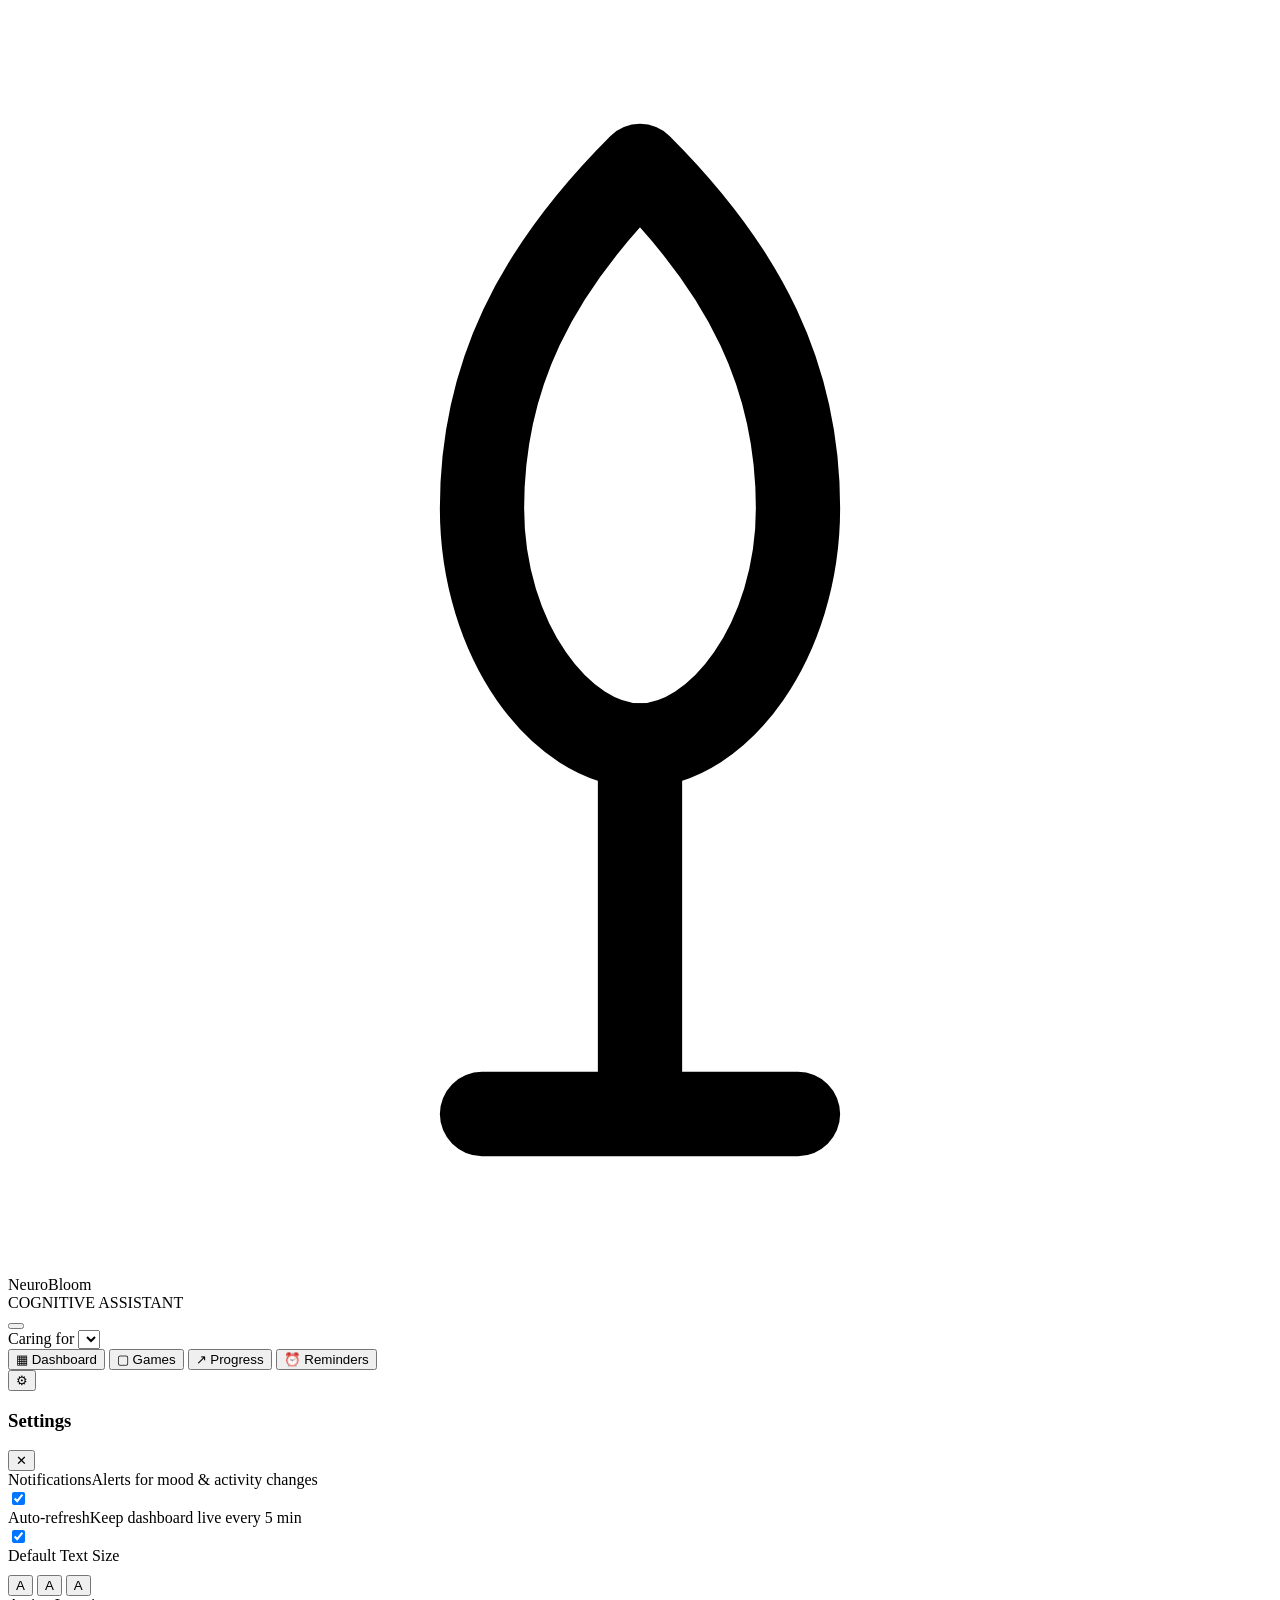
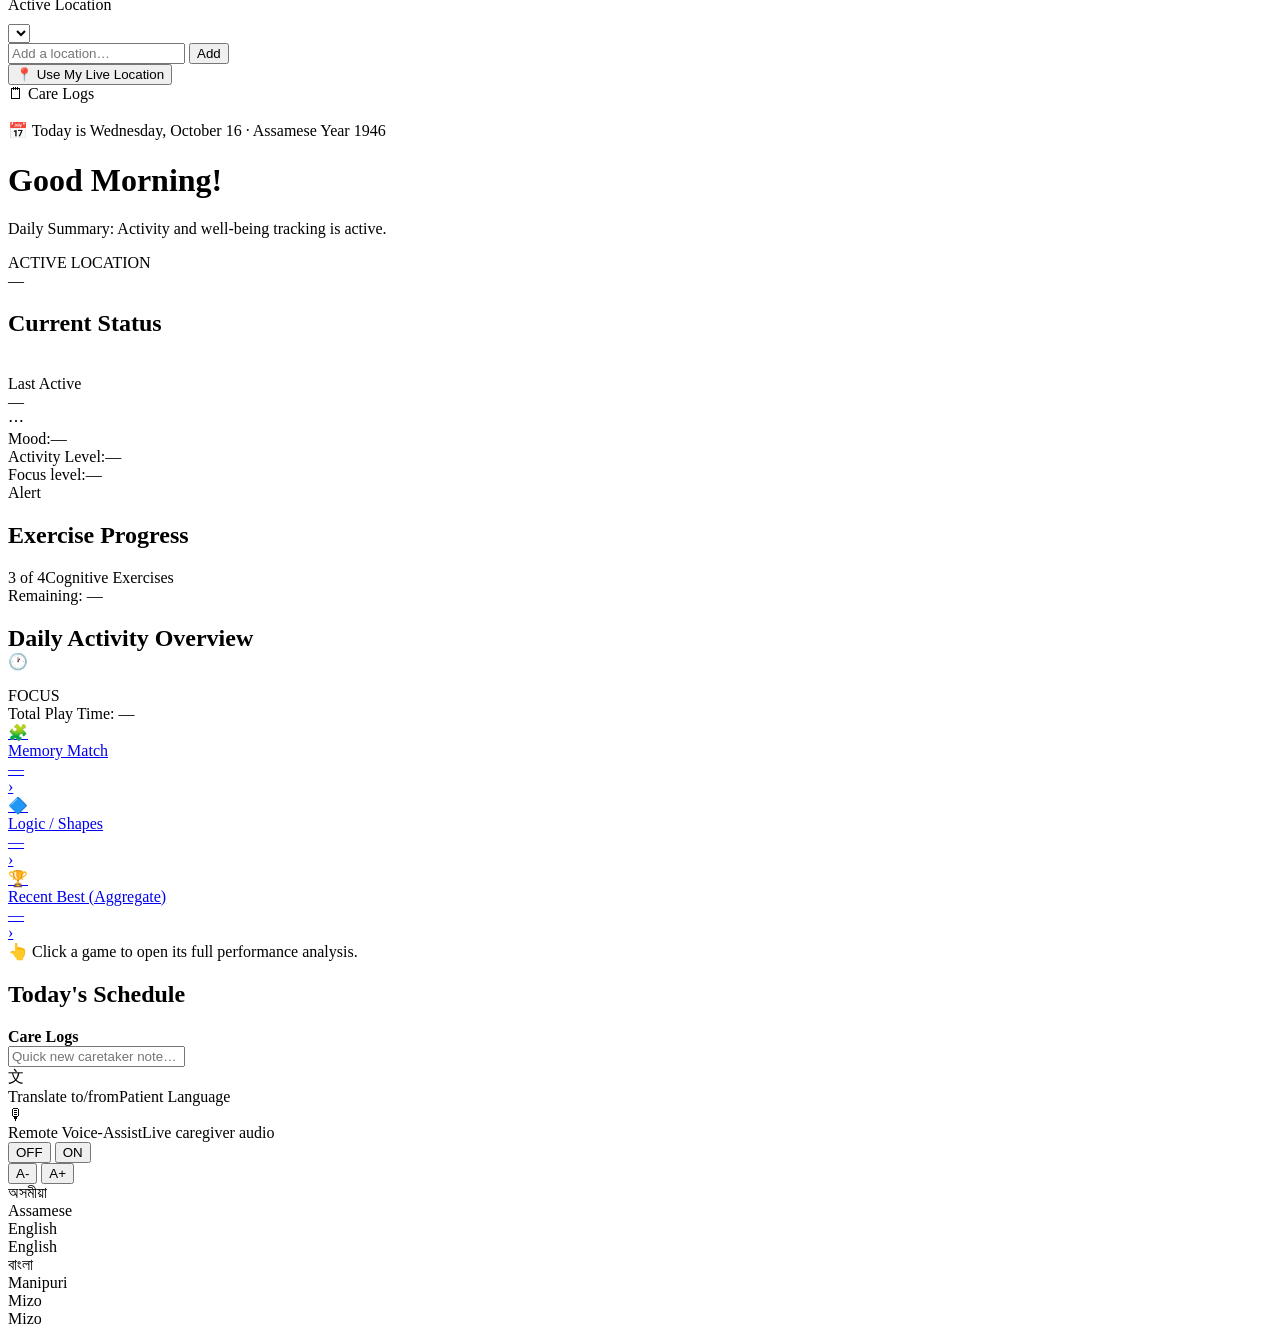
==== templates/caretaker-dashboard/index.html @ c46ecdb7 "initial commit of nearly complete app" ====
<!DOCTYPE html>
<html lang="en">

<head>
    <meta charset="UTF-8">
    <meta name="viewport" content="width=device-width, initial-scale=1.0">
    <title>NeuroBloom · Caretaker Portal</title>
    <link rel="preconnect" href="https://fonts.googleapis.com">
    <link href="https://fonts.googleapis.com/css2?family=Nunito+Sans:wght@400;500;600;700;800&display=swap"
        rel="stylesheet">
    <link rel="stylesheet" href="/caretaker/style.css">
</head>

<body>
    <div class="wrap">
        <!-- Top nav -->
        <div class="topnav">
            <div class="topnav-row">
                <div class="brand">
                    <div class="brand-mark">
                        <svg viewBox="0 0 24 24" fill="none">
                            <path d="M12 3c-2 2-3 4-3 6.5S10.5 14 12 14s3-2 3-4.5S14 5 12 3Z" stroke="currentColor"
                                stroke-width="1.6" stroke-linejoin="round" />
                            <path d="M12 14v7M9 21h6" stroke="currentColor" stroke-width="1.6" stroke-linecap="round" />
                        </svg>
                    </div>
                    <div class="brand-text">
                        <div class="name">NeuroBloom</div>
                        <div class="sub">COGNITIVE ASSISTANT</div>
                    </div>
                </div>
                <button class="nav-toggle" id="navToggle" aria-label="Toggle menu" aria-expanded="false"
                    aria-controls="navLinks">
                    <span></span><span></span><span></span>
                </button>
            </div>
            <div class="patient-switch">
                <span class="patient-switch-label">Caring for</span>
                <select id="patientSelect" class="patient-select"></select>
            </div>
            <div class="nav-links" id="navLinks">
                <button class="nav-pill active">▦ Dashboard</button>
                <button class="nav-pill">▢ Games</button>
                <button class="nav-pill">↗ Progress</button>
                <button class="nav-pill">⏰ Reminders</button>
                <div class="settings-wrap">
                    <button class="icon-btn" id="settingsBtn">⚙</button>
                    <div class="settings-panel" id="settingsPanel">
                        <div class="settings-header">
                            <h3>Settings</h3>
                            <button class="close-analysis" id="closeSettings">✕</button>
                        </div>
                        <div class="settings-row">
                            <div class="settings-label">Notifications<span>Alerts for mood & activity changes</span>
                            </div>
                            <label class="switch">
                                <input type="checkbox" id="notifToggle" checked>
                                <span class="slider"></span>
                            </label>
                        </div>
                        <div class="settings-row">
                            <div class="settings-label">Auto-refresh<span>Keep dashboard live every 5 min</span></div>
                            <label class="switch">
                                <input type="checkbox" id="autoRefreshToggle" checked>
                                <span class="slider"></span>
                            </label>
                        </div>
                        <div class="settings-divider"></div>
                        <div class="settings-label" style="margin-bottom:10px;">Default Text Size</div>
                        <div class="settings-textsize" id="settingsTextSize">
                            <button data-size="small">A</button>
                            <button data-size="medium" class="active">A</button>
                            <button data-size="large">A</button>
                        </div>
                        <div class="settings-divider"></div>
                        <div class="settings-label" style="margin-bottom:10px;">Active Location</div>
                        <select id="locationSelect" class="settings-select"></select>

                        <div class="location-chip-list" id="locationManageList"></div>

                        <div class="location-add-row">
                            <input type="text" id="newLocationInput" class="location-add-input"
                                placeholder="Add a location…">
                            <button type="button" id="addLocationBtn" class="location-add-btn">Add</button>
                        </div>

                        <button type="button" id="useLiveLocationBtn" class="live-location-btn">📍 Use My Live
                            Location</button>
                        <div class="location-status" id="locationStatus"></div>
                    </div>
                </div>
            </div>
        </div>

        <div class="care-logs-tip">🗒 Care Logs</div>

        <!-- Greeting banner -->
        <div class="banner">
            <img class="banner-photo" id="bannerPhoto" src="" alt="">
            <div class="banner-photo photo-placeholder" id="bannerPhotoFallback" style="display:none;"></div>
            <div class="banner-body">
                <div class="banner-date">📅 Today is Wednesday, October 16 · Assamese Year 1946</div>
                <h1 id="greetingTitle">Good Morning!</h1>
                <p>Daily Summary: Activity and well-being tracking is active.</p>
            </div>
            <div class="location-chip">
                <div class="label">ACTIVE LOCATION <span class="live-dot" id="liveDot" style="display:none;">●
                        LIVE</span></div>
                <div class="value" id="locationChipValue">—</div>
            </div>
        </div>

        <!-- Row 1 -->
        <div class="row row-1">
            <div class="card">
                <h2><span class="dot"></span><span id="statusHeading">Current Status</span></h2>
                <div class="status-person">
                    <img id="statusPhoto" src="" alt="">
                    <div class="status-avatar photo-placeholder" id="statusPhotoFallback" style="display:none;"></div>
                    <div>
                        <div class="who">Last Active</div>
                        <div class="when" id="statusLastActive">—</div>
                    </div>
                    <div class="status-more">⋯</div>
                </div>
                <div class="status-rows">
                    <div class="status-row"><span class="k">Mood:</span><span class="v" id="statusMood">—</span></div>
                    <div class="status-row"><span class="k">Activity Level:</span><span class="v"
                            id="statusActivity">—</span></div>
                    <div class="status-row"><span class="k">Focus level:</span><span class="v" id="statusFocus">—</span>
                    </div>
                </div>
                <span class="alert-pill" id="statusAlertPill">Alert</span>
            </div>
            <div class="card">
                <h2><span id="exerciseHeading">Exercise Progress</span></h2>
                <div class="exercise-row">
                    <div class="exercise-block" id="cognitiveExerciseText">3 of 4<span>Cognitive Exercises</span></div>
                </div>
                <div class="bar-track">
                    <div class="bar-fill" id="exerciseBarFill" style="width:75%"></div>
                </div>
                <div class="remaining" id="remainingText">Remaining: —</div>
            </div>
        </div>

        <!-- Row 2 -->
        <div class="row row-2">
            <div class="card">
                <div class="activity-head">
                    <h2 style="margin-bottom:0;"><span class="dot"></span>Daily Activity Overview</h2>
                    <div class="activity-clock">🕐</div>
                </div>
                <div class="eyebrow" style="margin-top:16px;">FOCUS</div>
                <div class="play-time" id="totalPlayTime">Total Play Time: —</div>
                <div class="tag-row" id="tagRow"></div>
                <div class="game-list" id="gameList">
                    <a class="game-row" data-game="memory" href="analysis-memory.html">
                        <div class="g-icon memory">🧩</div>
                        <div class="g-info">
                            <div class="g-name">Memory Match</div>
                            <div class="g-meta" id="memoryMeta">—</div>
                        </div>
                        <div class="g-arrow">›</div>
                    </a>
                    <a class="game-row" data-game="logic" href="analysis-logic.html">
                        <div class="g-icon logic">🔷</div>
                        <div class="g-info">
                            <div class="g-name">Logic / Shapes</div>
                            <div class="g-meta" id="logicMeta">—</div>
                        </div>
                        <div class="g-arrow">›</div>
                    </a>
                    <a class="game-row" data-game="best" href="analysis-best.html">
                        <div class="g-icon best">🏆</div>
                        <div class="g-info">
                            <div class="g-name">Recent Best (Aggregate)</div>
                            <div class="g-meta" id="bestMeta">—</div>
                        </div>
                        <div class="g-arrow">›</div>
                    </a>
                </div>
                <div class="hint-note">👆 Click a game to open its full performance analysis.</div>
            </div>
            <div class="card">
                <h2><span class="dot"></span>Today's Schedule</h2>
                <div class="schedule" id="scheduleList"></div>
                <div class="care-log" id="careLog">
                    <b>Care Logs</b><br>
                    <div id="careLogEntries"></div>
                </div>
                <input type="text" id="quickNoteInput" class="quick-note" placeholder="Quick new caretaker note…"
                    autocomplete="off">
            </div>
        </div>

        <!-- footer -->
        <div class="card controls-card">
            <div class="control-group">
                <div class="control-icon">文</div>
                <div class="control-label">Translate to/from<span>Patient Language</span></div>
            </div>
            <div class="control-group">
                <div class="control-icon">🎙</div>
                <div class="control-label">Remote Voice-Assist<span>Live caregiver audio</span></div>
            </div>
            <div class="toggle">
                <button id="toggleOff" class="on" onclick="setToggle(false)">OFF</button>
                <button id="toggleOn" onclick="setToggle(true)">ON</button>
            </div>
            <div class="text-size-btns">
                <button onclick="resizeText(-1)">A-</button>
                <button onclick="resizeText(1)">A+</button>
            </div>
            <div class="lang-btns">
                <div class="lang-btn active">
                    <div class="top">অসমীয়া</div>
                    <div class="bottom">Assamese</div>
                </div>
                <div class="lang-btn">
                    <div class="top">English</div>
                    <div class="bottom">English</div>
                </div>
                <div class="lang-btn">
                    <div class="top">বাংলা</div>
                    <div class="bottom">Manipuri</div>
                </div>
                <div class="lang-btn">
                    <div class="top">Mizo</div>
                    <div class="bottom">Mizo</div>
                </div>
            </div>
        </div>
    </div>
    <script src="/caretaker/patients.js"></script>
    <script src="/caretaker/script.js"></script>
</body>

</html>
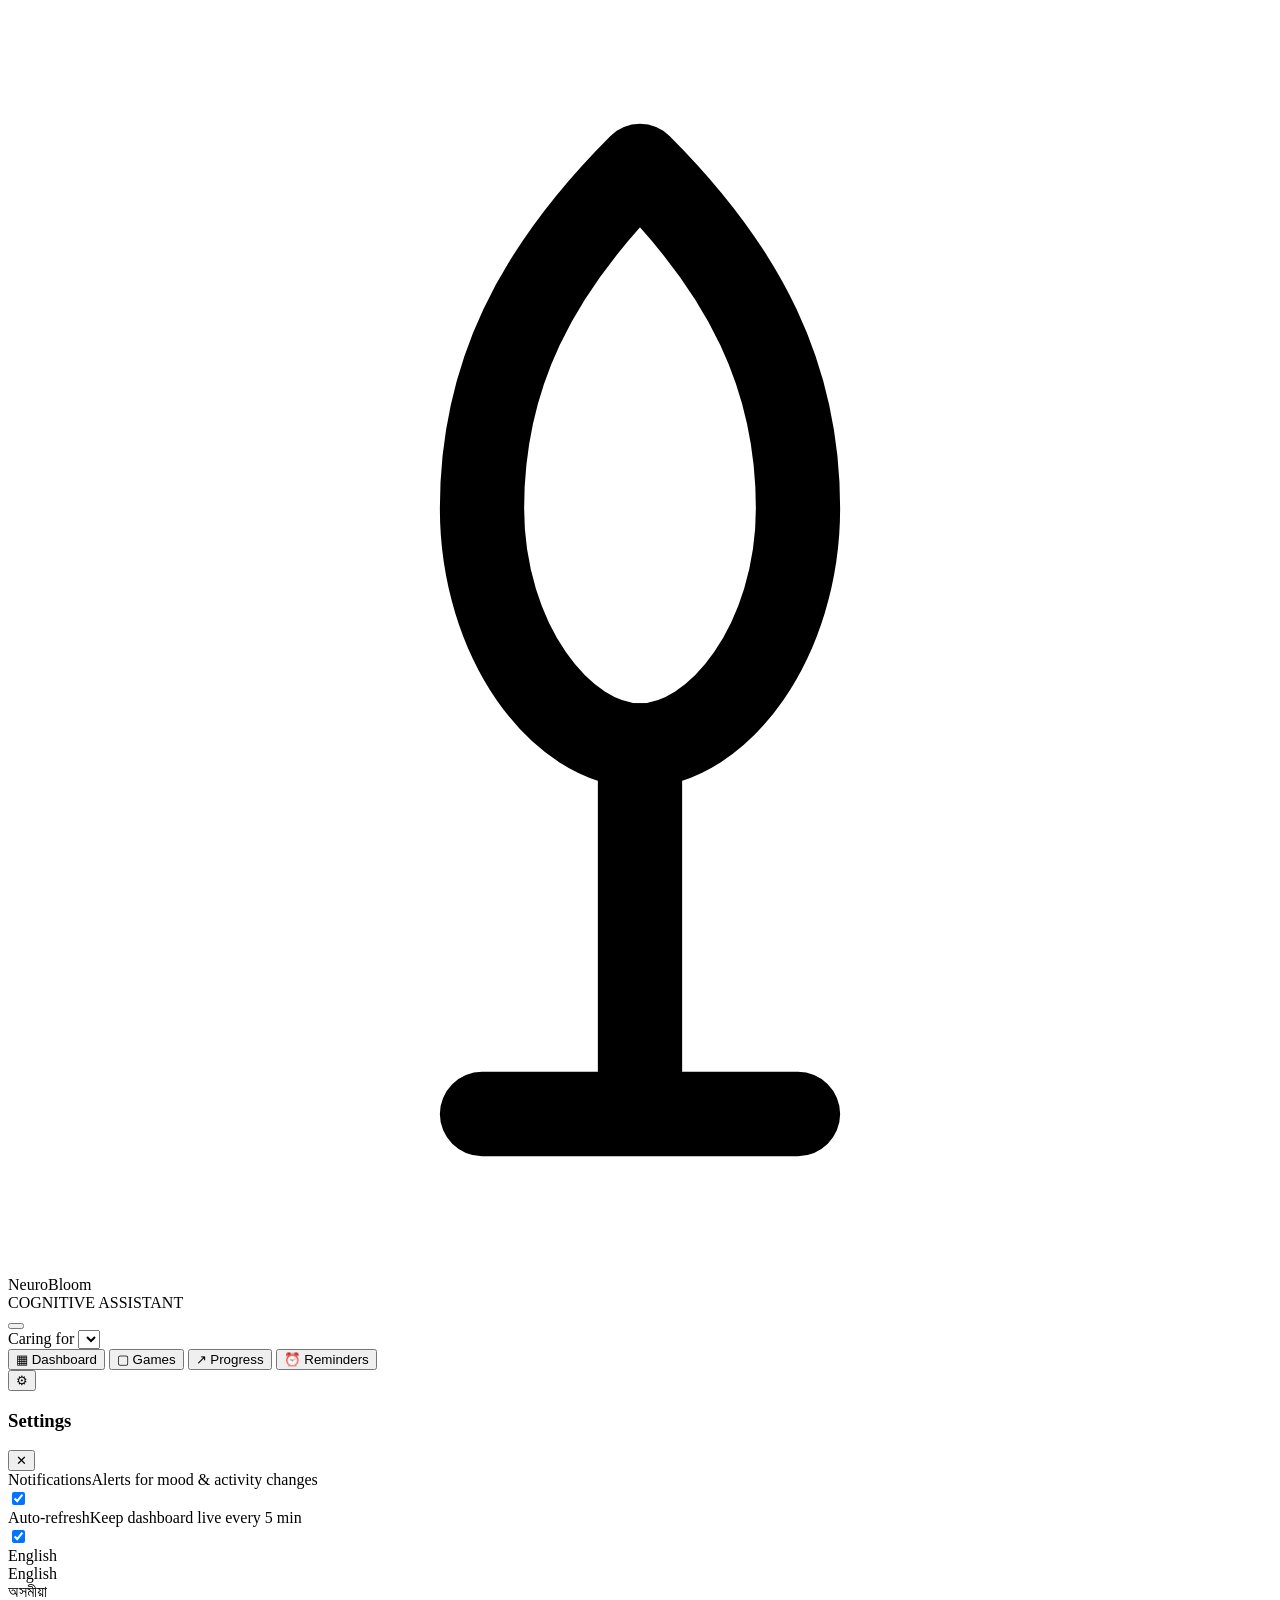
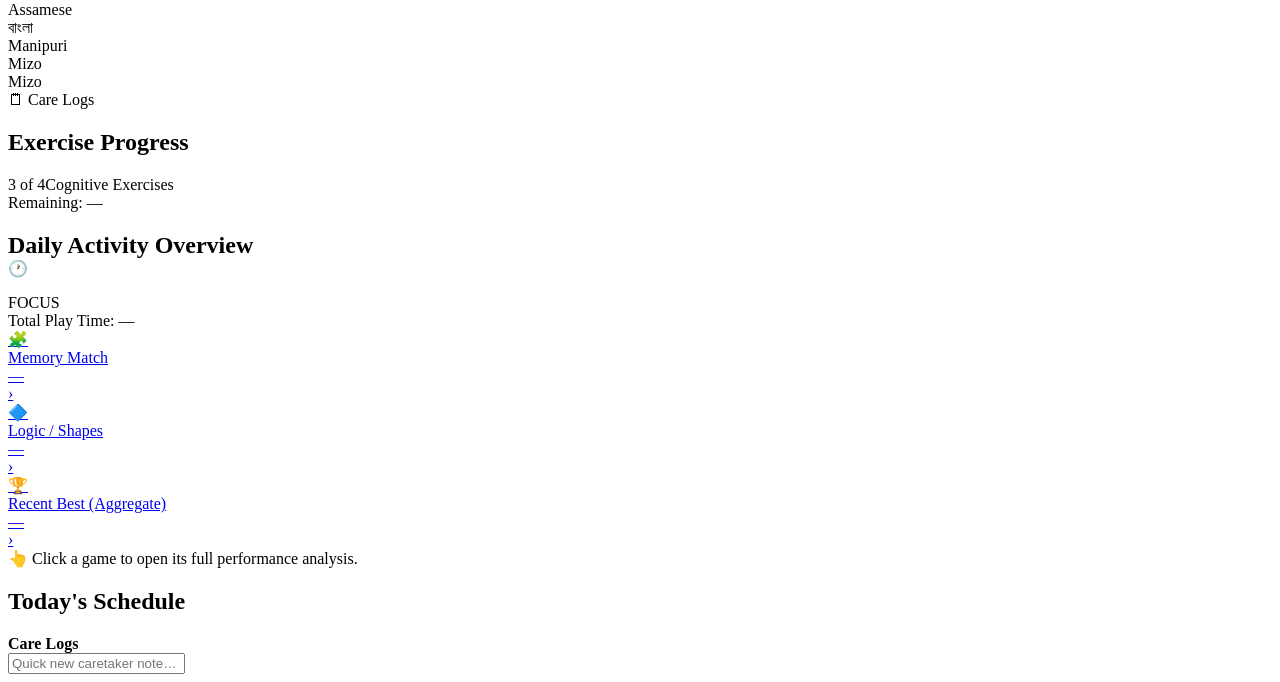
==== commit dbe1702c: "caretaker-dashboard update" ====
--- a/templates/caretaker-dashboard/index.html
+++ b/templates/caretaker-dashboard/index.html
@@ -66,27 +66,24 @@
                             </label>
                         </div>
                         <div class="settings-divider"></div>
-                        <div class="settings-label" style="margin-bottom:10px;">Default Text Size</div>
-                        <div class="settings-textsize" id="settingsTextSize">
-                            <button data-size="small">A</button>
-                            <button data-size="medium" class="active">A</button>
-                            <button data-size="large">A</button>
+                        <div class="lang-btns">
+                            <div class="lang-btn active">
+                                <div class="top">English</div>
+                                <div class="bottom">English</div>
+                            </div>
+                            <div class="lang-btn ">
+                                <div class="top">অসমীয়া</div>
+                                <div class="bottom">Assamese</div>
+                            </div>
+                            <div class="lang-btn">
+                                <div class="top">বাংলা</div>
+                                <div class="bottom">Manipuri</div>
+                            </div>
+                            <div class="lang-btn">
+                                <div class="top">Mizo</div>
+                                <div class="bottom">Mizo</div>
+                            </div>
                         </div>
-                        <div class="settings-divider"></div>
-                        <div class="settings-label" style="margin-bottom:10px;">Active Location</div>
-                        <select id="locationSelect" class="settings-select"></select>
-
-                        <div class="location-chip-list" id="locationManageList"></div>
-
-                        <div class="location-add-row">
-                            <input type="text" id="newLocationInput" class="location-add-input"
-                                placeholder="Add a location…">
-                            <button type="button" id="addLocationBtn" class="location-add-btn">Add</button>
-                        </div>
-
-                        <button type="button" id="useLiveLocationBtn" class="live-location-btn">📍 Use My Live
-                            Location</button>
-                        <div class="location-status" id="locationStatus"></div>
                     </div>
                 </div>
             </div>
@@ -94,44 +91,9 @@
 
         <div class="care-logs-tip">🗒 Care Logs</div>
 
-        <!-- Greeting banner -->
-        <div class="banner">
-            <img class="banner-photo" id="bannerPhoto" src="" alt="">
-            <div class="banner-photo photo-placeholder" id="bannerPhotoFallback" style="display:none;"></div>
-            <div class="banner-body">
-                <div class="banner-date">📅 Today is Wednesday, October 16 · Assamese Year 1946</div>
-                <h1 id="greetingTitle">Good Morning!</h1>
-                <p>Daily Summary: Activity and well-being tracking is active.</p>
-            </div>
-            <div class="location-chip">
-                <div class="label">ACTIVE LOCATION <span class="live-dot" id="liveDot" style="display:none;">●
-                        LIVE</span></div>
-                <div class="value" id="locationChipValue">—</div>
-            </div>
-        </div>
 
         <!-- Row 1 -->
         <div class="row row-1">
-            <div class="card">
-                <h2><span class="dot"></span><span id="statusHeading">Current Status</span></h2>
-                <div class="status-person">
-                    <img id="statusPhoto" src="" alt="">
-                    <div class="status-avatar photo-placeholder" id="statusPhotoFallback" style="display:none;"></div>
-                    <div>
-                        <div class="who">Last Active</div>
-                        <div class="when" id="statusLastActive">—</div>
-                    </div>
-                    <div class="status-more">⋯</div>
-                </div>
-                <div class="status-rows">
-                    <div class="status-row"><span class="k">Mood:</span><span class="v" id="statusMood">—</span></div>
-                    <div class="status-row"><span class="k">Activity Level:</span><span class="v"
-                            id="statusActivity">—</span></div>
-                    <div class="status-row"><span class="k">Focus level:</span><span class="v" id="statusFocus">—</span>
-                    </div>
-                </div>
-                <span class="alert-pill" id="statusAlertPill">Alert</span>
-            </div>
             <div class="card">
                 <h2><span id="exerciseHeading">Exercise Progress</span></h2>
                 <div class="exercise-row">
@@ -194,43 +156,6 @@
             </div>
         </div>
 
-        <!-- footer -->
-        <div class="card controls-card">
-            <div class="control-group">
-                <div class="control-icon">文</div>
-                <div class="control-label">Translate to/from<span>Patient Language</span></div>
-            </div>
-            <div class="control-group">
-                <div class="control-icon">🎙</div>
-                <div class="control-label">Remote Voice-Assist<span>Live caregiver audio</span></div>
-            </div>
-            <div class="toggle">
-                <button id="toggleOff" class="on" onclick="setToggle(false)">OFF</button>
-                <button id="toggleOn" onclick="setToggle(true)">ON</button>
-            </div>
-            <div class="text-size-btns">
-                <button onclick="resizeText(-1)">A-</button>
-                <button onclick="resizeText(1)">A+</button>
-            </div>
-            <div class="lang-btns">
-                <div class="lang-btn active">
-                    <div class="top">অসমীয়া</div>
-                    <div class="bottom">Assamese</div>
-                </div>
-                <div class="lang-btn">
-                    <div class="top">English</div>
-                    <div class="bottom">English</div>
-                </div>
-                <div class="lang-btn">
-                    <div class="top">বাংলা</div>
-                    <div class="bottom">Manipuri</div>
-                </div>
-                <div class="lang-btn">
-                    <div class="top">Mizo</div>
-                    <div class="bottom">Mizo</div>
-                </div>
-            </div>
-        </div>
     </div>
     <script src="/caretaker/patients.js"></script>
     <script src="/caretaker/script.js"></script>
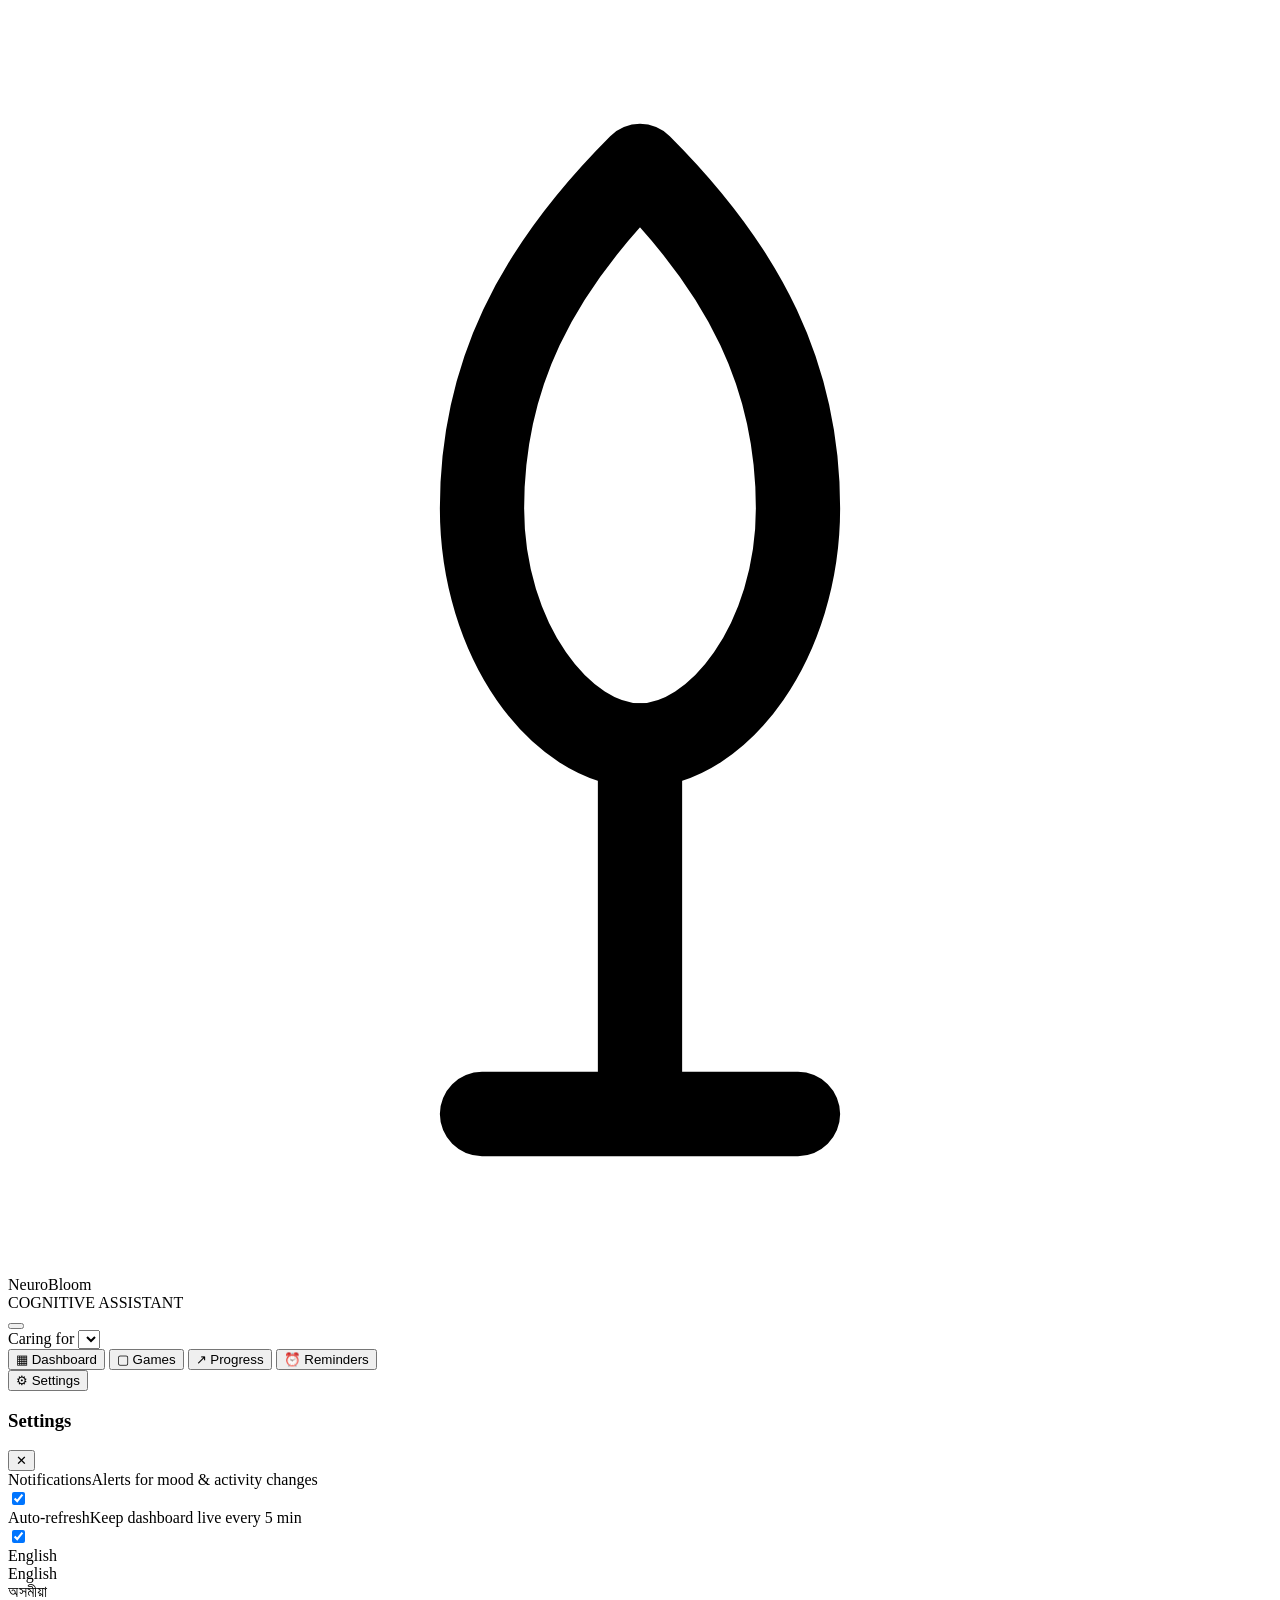
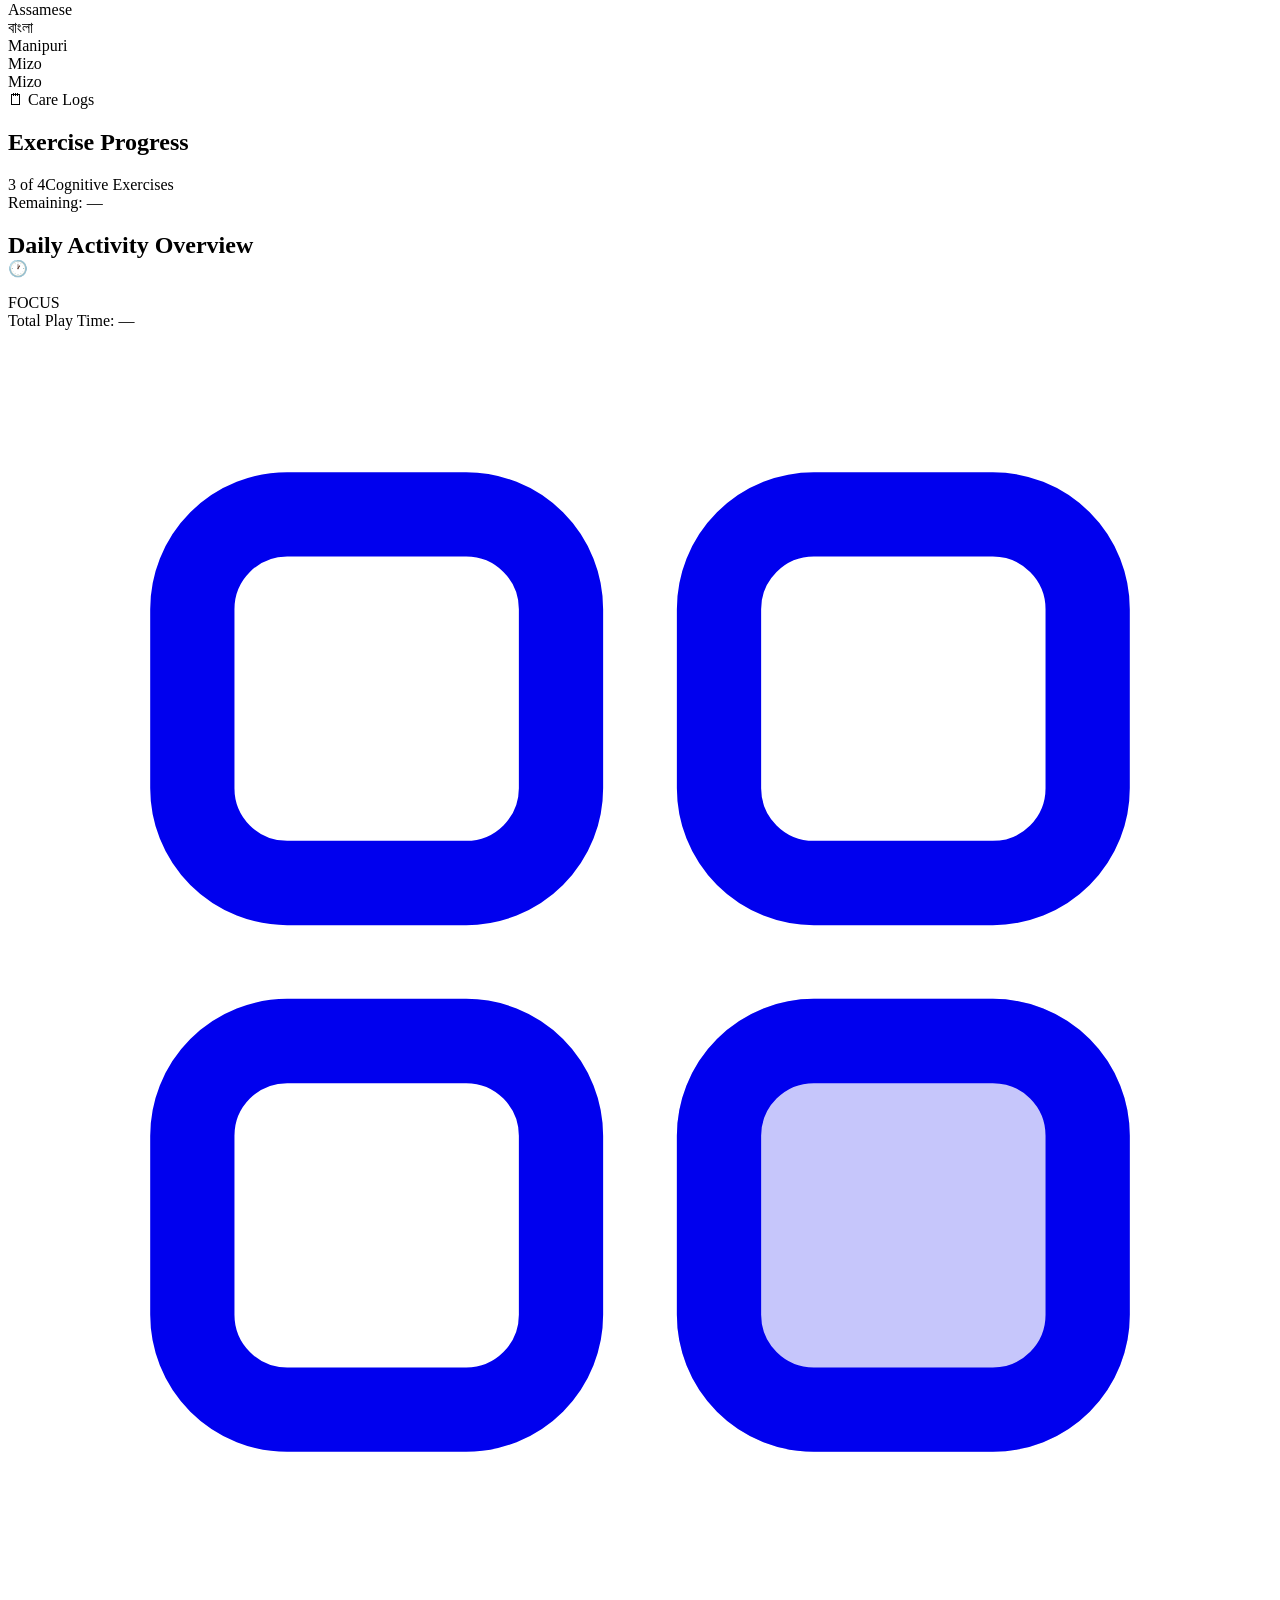
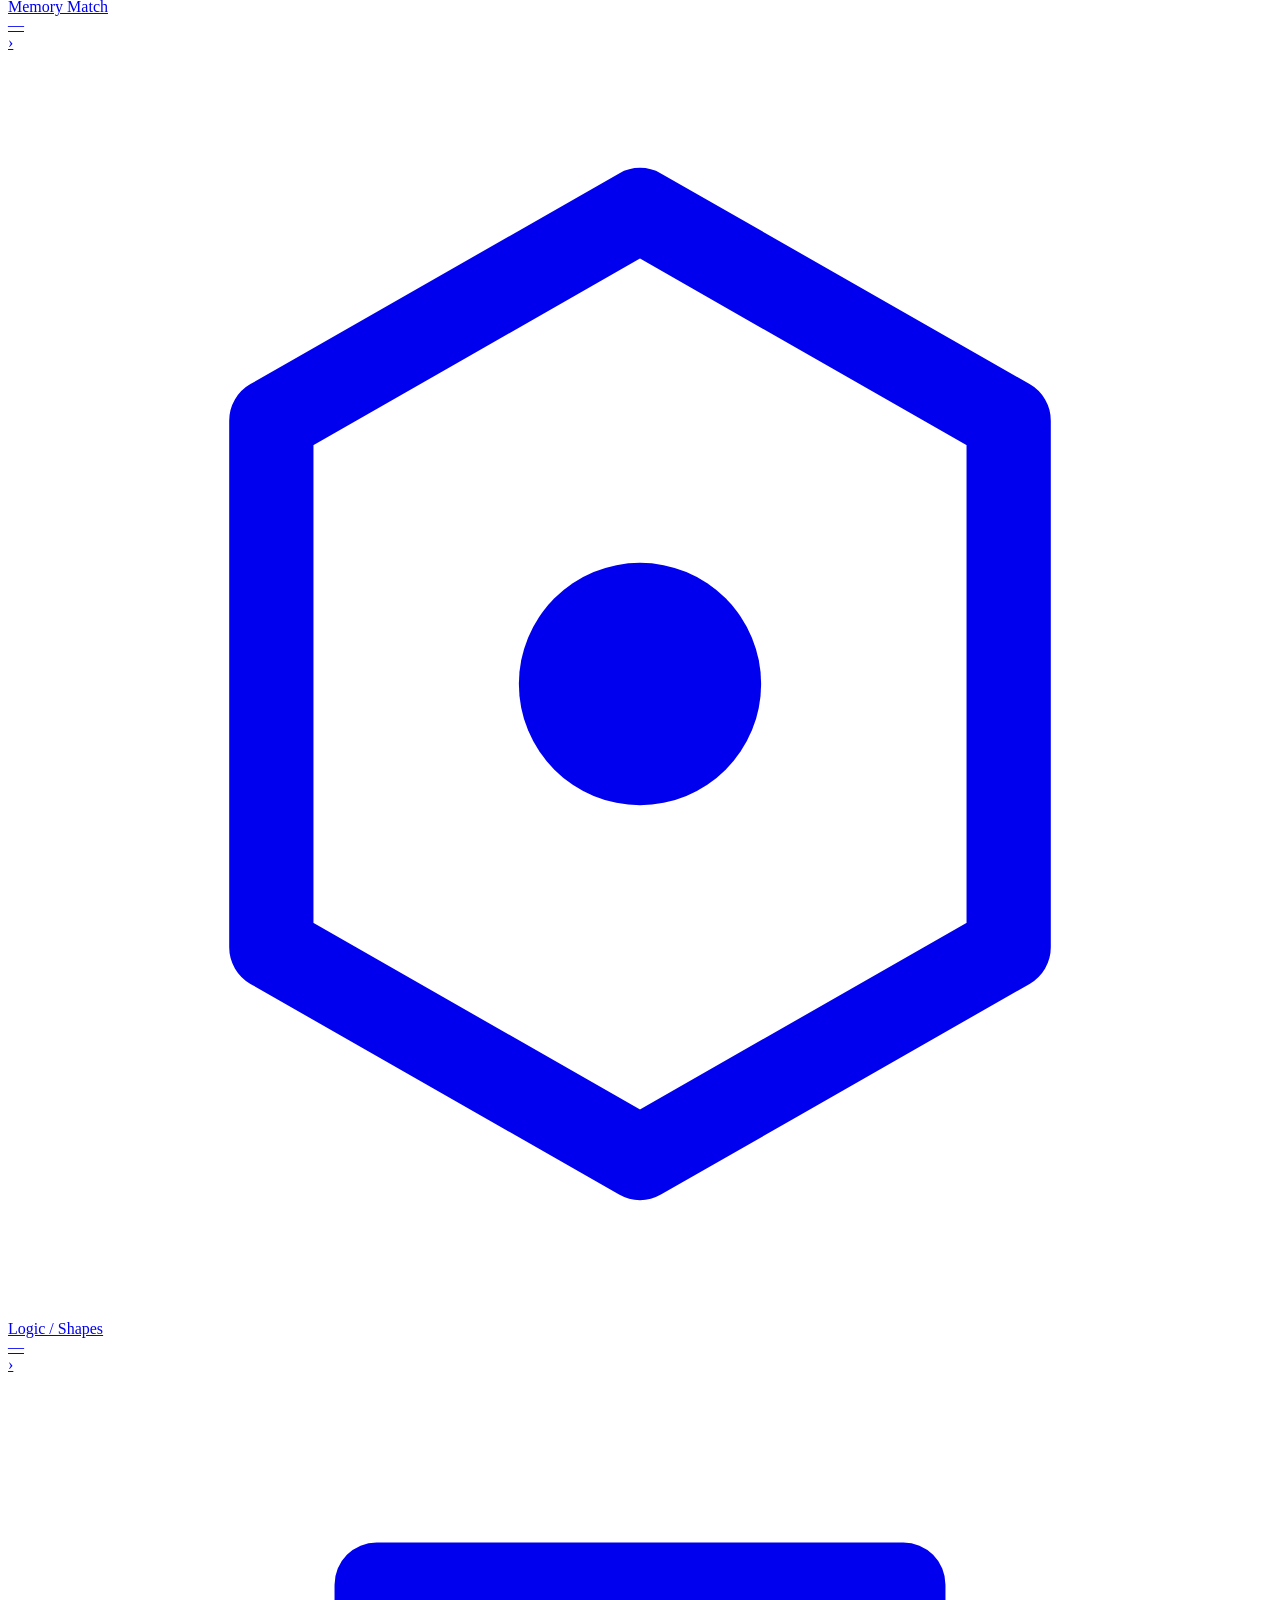
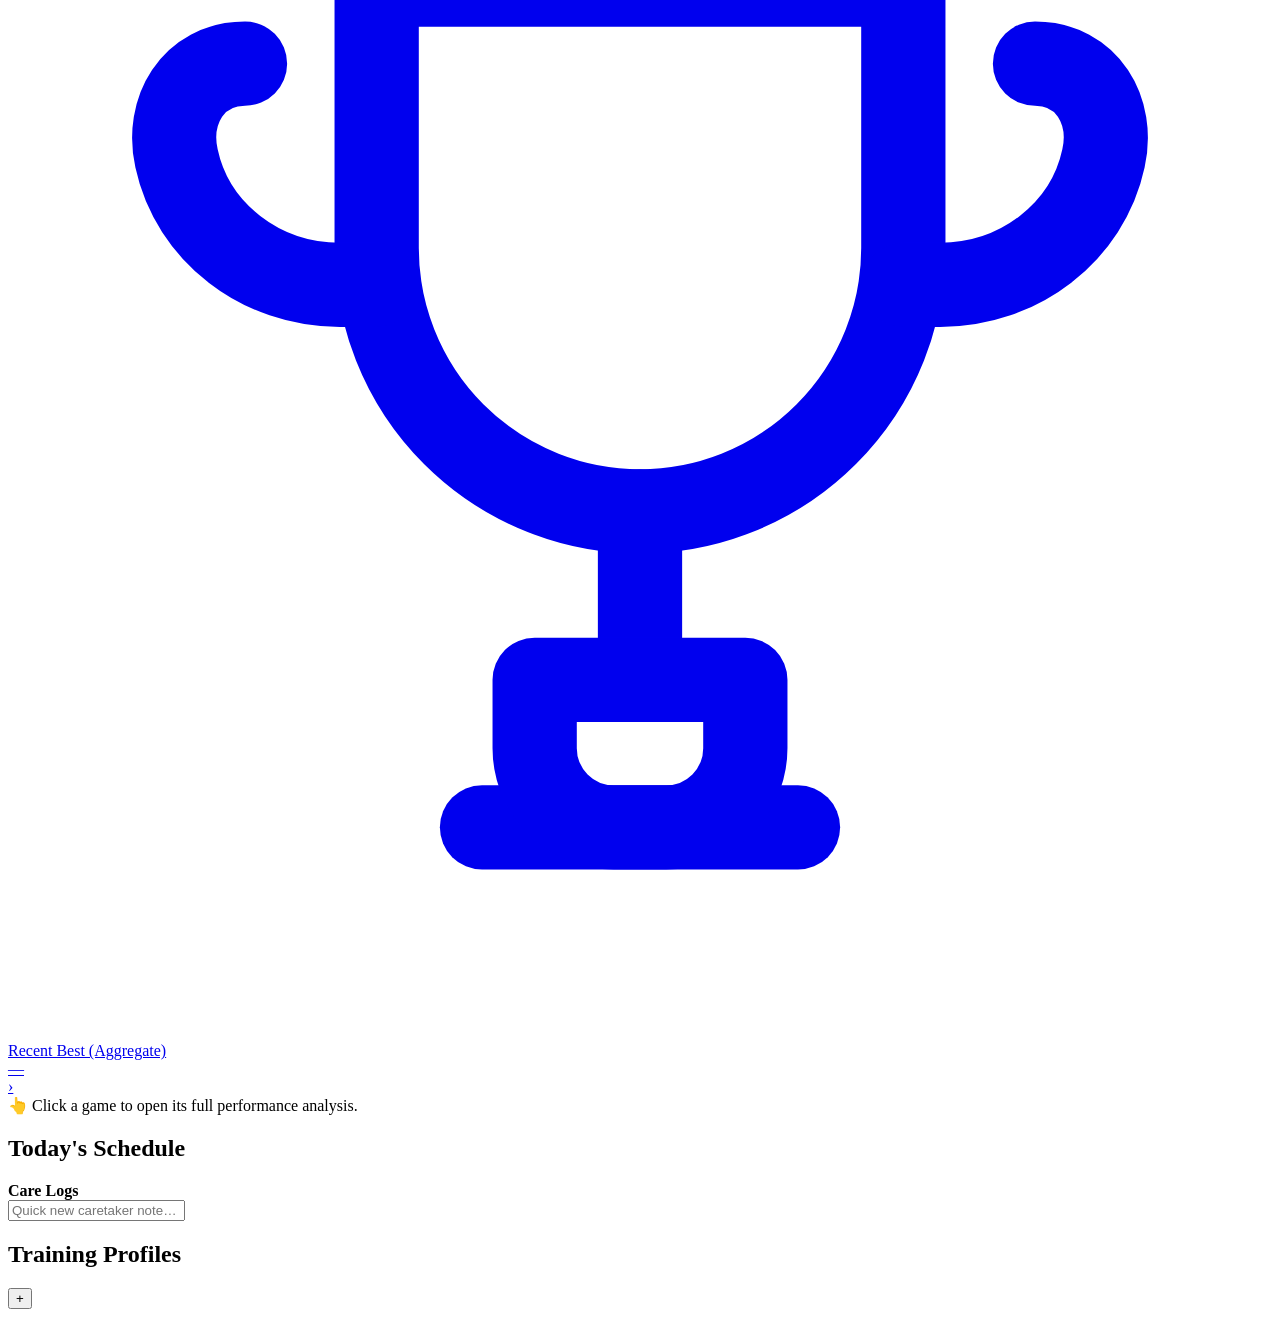
==== commit b51dd58b: "Training profile update" ====
--- a/templates/caretaker-dashboard/index.html
+++ b/templates/caretaker-dashboard/index.html
@@ -44,7 +44,10 @@
                 <button class="nav-pill">↗ Progress</button>
                 <button class="nav-pill">⏰ Reminders</button>
                 <div class="settings-wrap">
-                    <button class="icon-btn" id="settingsBtn">⚙</button>
+                    <button class="icon-btn settings-btn" id="settingsBtn">
+                        <span class="icon-btn-icon">⚙</span>
+                        <span class="icon-btn-label">Settings</span>
+                    </button>
                     <div class="settings-panel" id="settingsPanel">
                         <div class="settings-header">
                             <h3>Settings</h3>
@@ -118,7 +121,15 @@
                 <div class="tag-row" id="tagRow"></div>
                 <div class="game-list" id="gameList">
                     <a class="game-row" data-game="memory" href="analysis-memory.html">
-                        <div class="g-icon memory">🧩</div>
+                        <div class="g-icon memory">
+                            <svg viewBox="0 0 24 24" fill="none" stroke="currentColor" stroke-width="1.6" stroke-linejoin="round">
+                                <rect x="3.5" y="3.5" width="7" height="7" rx="1.8" />
+                                <rect x="13.5" y="3.5" width="7" height="7" rx="1.8" />
+                                <rect x="3.5" y="13.5" width="7" height="7" rx="1.8" />
+                                <rect x="13.5" y="13.5" width="7" height="7" rx="1.8" fill="currentColor" opacity="0.22" />
+                                <rect x="13.5" y="13.5" width="7" height="7" rx="1.8" />
+                            </svg>
+                        </div>
                         <div class="g-info">
                             <div class="g-name">Memory Match</div>
                             <div class="g-meta" id="memoryMeta">—</div>
@@ -126,7 +137,12 @@
                         <div class="g-arrow">›</div>
                     </a>
                     <a class="game-row" data-game="logic" href="analysis-logic.html">
-                        <div class="g-icon logic">🔷</div>
+                        <div class="g-icon logic">
+                            <svg viewBox="0 0 24 24" fill="none" stroke="currentColor" stroke-width="1.6" stroke-linejoin="round">
+                                <path d="M12 3l7 4v10l-7 4-7-4V7l7-4z" />
+                                <circle cx="12" cy="12" r="2.3" fill="currentColor" stroke="none" />
+                            </svg>
+                        </div>
                         <div class="g-info">
                             <div class="g-name">Logic / Shapes</div>
                             <div class="g-meta" id="logicMeta">—</div>
@@ -134,7 +150,16 @@
                         <div class="g-arrow">›</div>
                     </a>
                     <a class="game-row" data-game="best" href="analysis-best.html">
-                        <div class="g-icon best">🏆</div>
+                        <div class="g-icon best">
+                            <svg viewBox="0 0 24 24" fill="none" stroke="currentColor" stroke-width="1.6" stroke-linecap="round" stroke-linejoin="round">
+                                <path d="M7 4h10v5a5 5 0 0 1-10 0V4Z" />
+                                <path d="M4.5 5.5c-1 0-1.5.9-1.3 1.8.3 1.4 1.6 2.4 3.1 2.4h.7" />
+                                <path d="M19.5 5.5c1 0 1.5.9 1.3 1.8-.3 1.4-1.6 2.4-3.1 2.4h-.7" />
+                                <path d="M12 14v3.2" />
+                                <path d="M9 20h6" />
+                                <path d="M10 17.2h4v1.3a1.5 1.5 0 0 1-1.5 1.5h-1a1.5 1.5 0 0 1-1.5-1.5v-1.3Z" />
+                            </svg>
+                        </div>
                         <div class="g-info">
                             <div class="g-name">Recent Best (Aggregate)</div>
                             <div class="g-meta" id="bestMeta">—</div>
@@ -156,6 +181,18 @@
             </div>
         </div>
 
+        <!-- Row 3 -->
+        <div class="row row-3">
+            <div class="card training-card">
+                <div class="training-head">
+                    <h2><span class="dot"></span>Training Profiles</h2>
+                    <button class="training-add-btn" id="trainingAddBtn" title="Add a new training profile"
+                        aria-label="Add a new training profile">+</button>
+                </div>
+                <div class="training-grid" id="trainingGrid"></div>
+            </div>
+        </div>
+
     </div>
     <script src="/caretaker/patients.js"></script>
     <script src="/caretaker/script.js"></script>
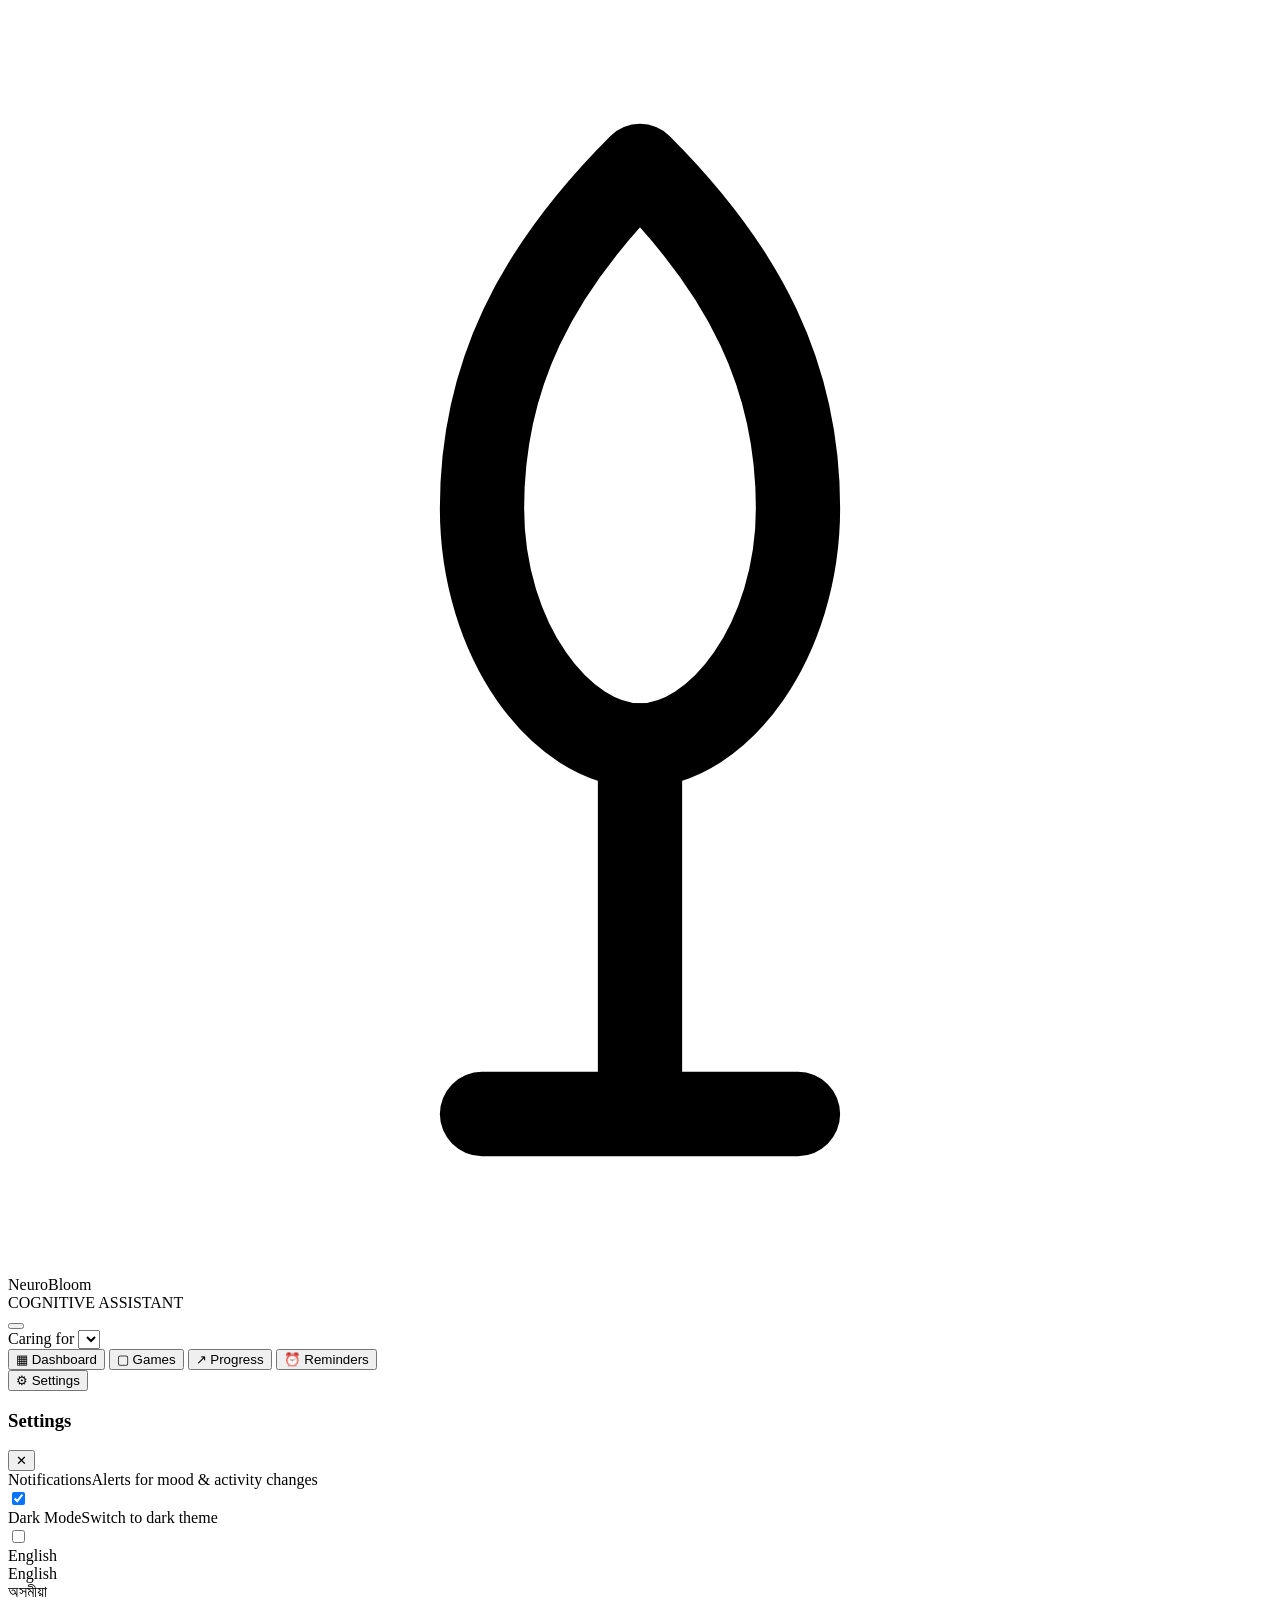
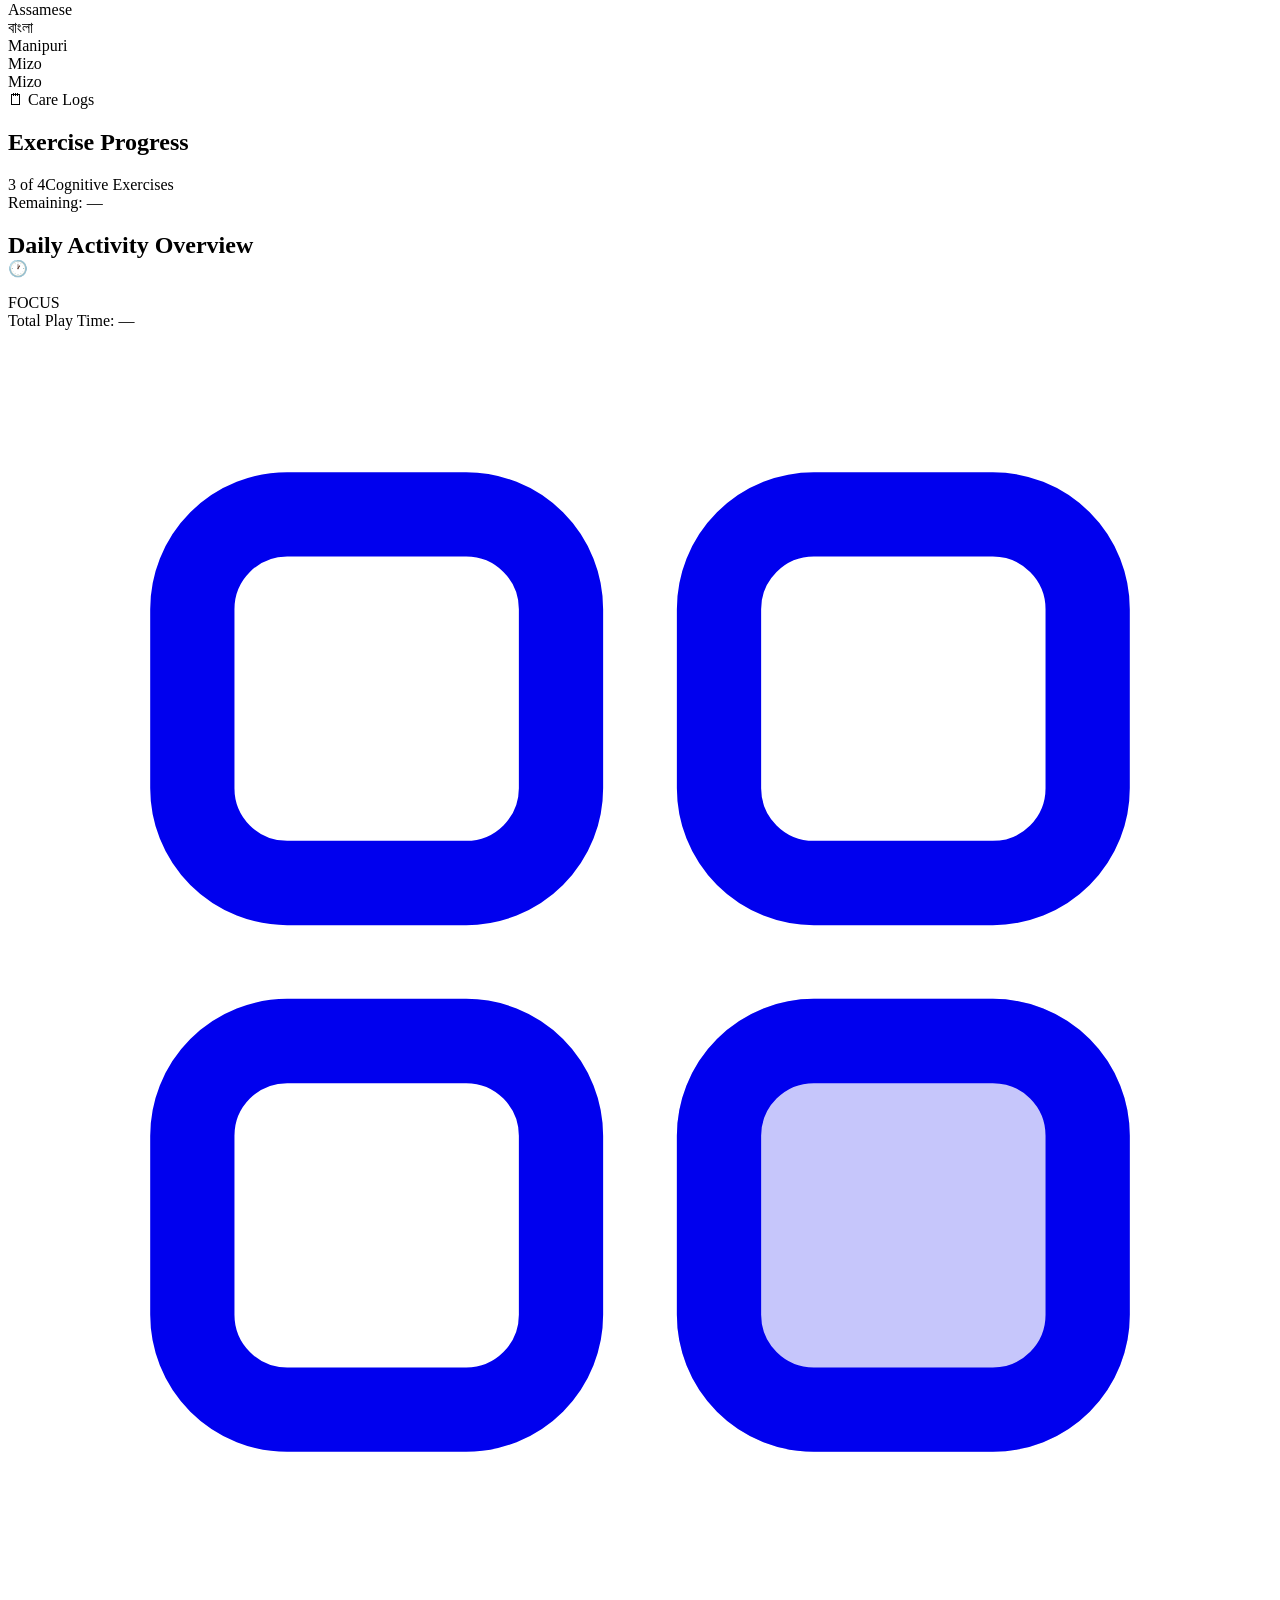
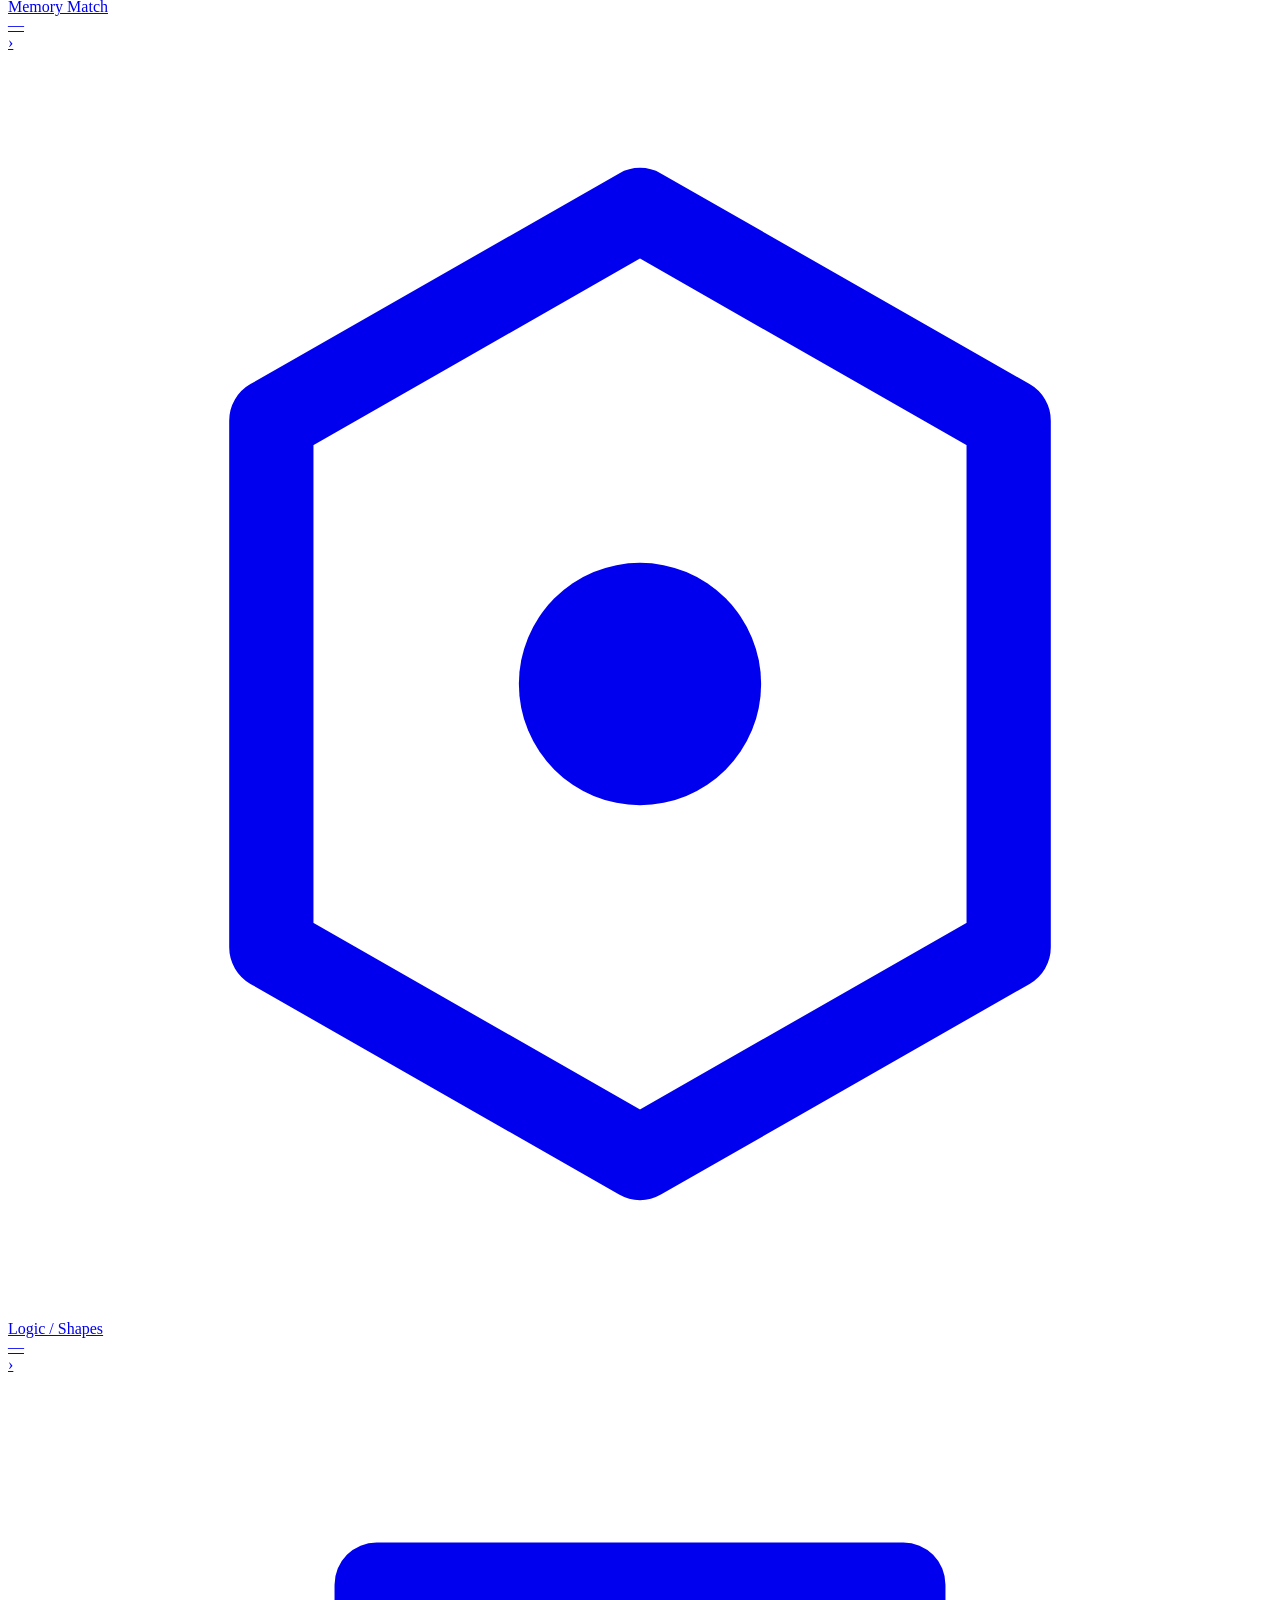
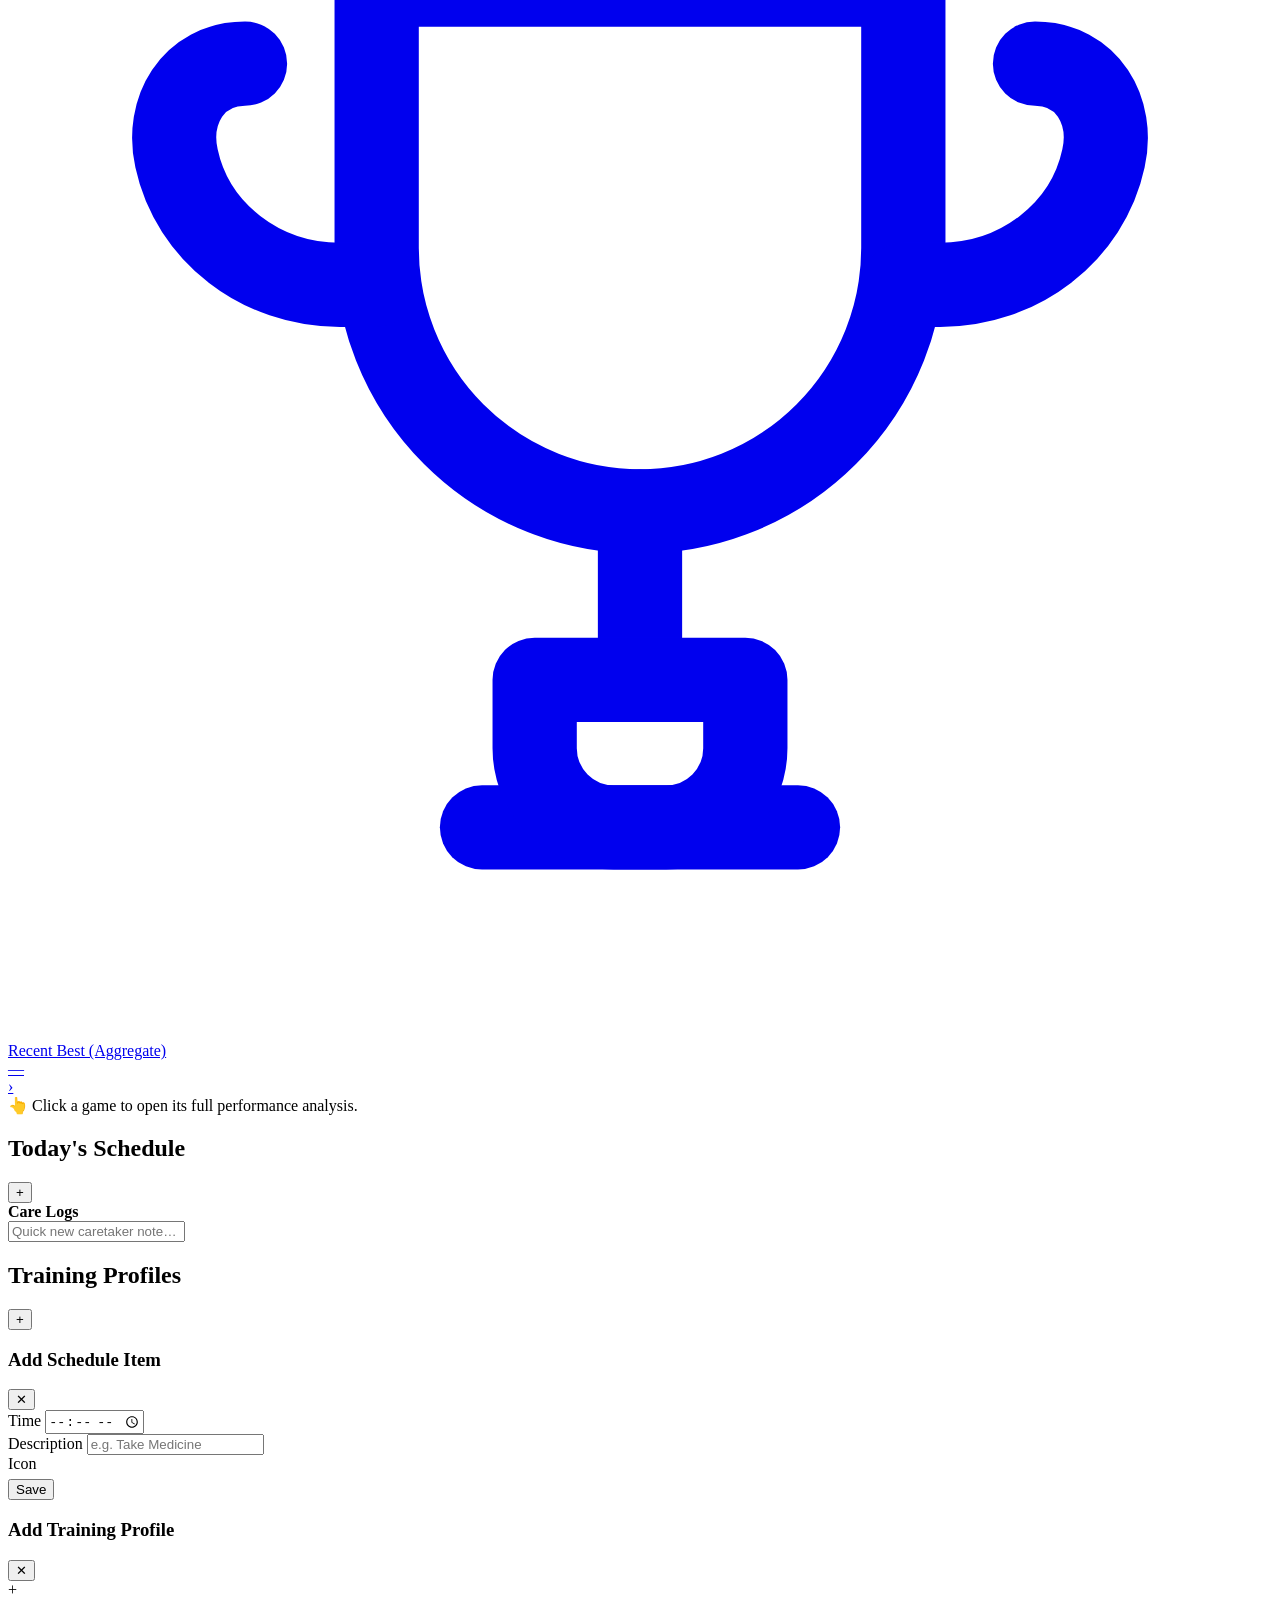
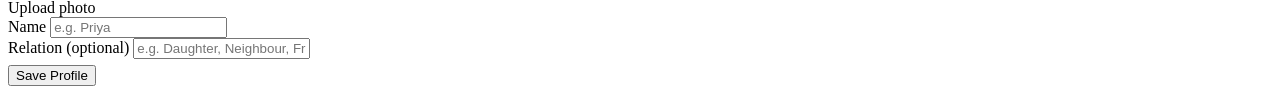
==== commit 489f6456: "dark mode  add" ====
--- a/templates/caretaker-dashboard/index.html
+++ b/templates/caretaker-dashboard/index.html
@@ -62,9 +62,9 @@
                             </label>
                         </div>
                         <div class="settings-row">
-                            <div class="settings-label">Auto-refresh<span>Keep dashboard live every 5 min</span></div>
+                            <div class="settings-label">Dark Mode<span>Switch to dark theme</span></div>
                             <label class="switch">
-                                <input type="checkbox" id="autoRefreshToggle" checked>
+                                <input type="checkbox" id="darkModeToggle">
                                 <span class="slider"></span>
                             </label>
                         </div>
@@ -120,7 +120,7 @@
                 <div class="play-time" id="totalPlayTime">Total Play Time: —</div>
                 <div class="tag-row" id="tagRow"></div>
                 <div class="game-list" id="gameList">
-                    <a class="game-row" data-game="memory" href="analysis-memory.html">
+                    <a class="game-row" data-game="memory" href="/caretaker/analysis-memory.html">
                         <div class="g-icon memory">
                             <svg viewBox="0 0 24 24" fill="none" stroke="currentColor" stroke-width="1.6" stroke-linejoin="round">
                                 <rect x="3.5" y="3.5" width="7" height="7" rx="1.8" />
@@ -136,7 +136,7 @@
                         </div>
                         <div class="g-arrow">›</div>
                     </a>
-                    <a class="game-row" data-game="logic" href="analysis-logic.html">
+                    <a class="game-row" data-game="logic" href="/caretaker/analysis-logic.html">
                         <div class="g-icon logic">
                             <svg viewBox="0 0 24 24" fill="none" stroke="currentColor" stroke-width="1.6" stroke-linejoin="round">
                                 <path d="M12 3l7 4v10l-7 4-7-4V7l7-4z" />
@@ -149,7 +149,7 @@
                         </div>
                         <div class="g-arrow">›</div>
                     </a>
-                    <a class="game-row" data-game="best" href="analysis-best.html">
+                    <a class="game-row" data-game="best" href="/caretaker/analysis-best.html">
                         <div class="g-icon best">
                             <svg viewBox="0 0 24 24" fill="none" stroke="currentColor" stroke-width="1.6" stroke-linecap="round" stroke-linejoin="round">
                                 <path d="M7 4h10v5a5 5 0 0 1-10 0V4Z" />
@@ -170,7 +170,11 @@
                 <div class="hint-note">👆 Click a game to open its full performance analysis.</div>
             </div>
             <div class="card">
-                <h2><span class="dot"></span>Today's Schedule</h2>
+                <div class="schedule-head">
+                    <h2><span class="dot"></span>Today's Schedule</h2>
+                    <button class="schedule-add-btn" id="scheduleAddBtn" title="Add a new schedule item"
+                        aria-label="Add a new schedule item">+</button>
+                </div>
                 <div class="schedule" id="scheduleList"></div>
                 <div class="care-log" id="careLog">
                     <b>Care Logs</b><br>
@@ -194,6 +198,61 @@
         </div>
 
     </div>
+
+    <!-- Schedule item editor (add / edit) -->
+    <div class="modal-overlay" id="scheduleModalOverlay">
+        <div class="modal-box" id="scheduleModalBox">
+            <div class="modal-head">
+                <h3 id="scheduleModalTitle">Add Schedule Item</h3>
+                <button class="close-analysis" id="scheduleModalClose">✕</button>
+            </div>
+            <div class="form-field">
+                <label for="scheduleTimeInput">Time</label>
+                <input type="time" id="scheduleTimeInput">
+            </div>
+            <div class="form-field">
+                <label for="scheduleDescInput">Description</label>
+                <input type="text" id="scheduleDescInput" placeholder="e.g. Take Medicine" autocomplete="off">
+            </div>
+            <div class="form-field">
+                <label>Icon</label>
+                <div class="icon-picker" id="scheduleIconPicker"></div>
+            </div>
+            <button class="live-location-btn" id="scheduleSaveBtn" style="margin-top:6px;">Save</button>
+        </div>
+    </div>
+
+    <!-- Add Training Profile -->
+    <div class="modal-overlay" id="trainingModalOverlay">
+        <div class="modal-box" id="trainingModalBox">
+            <div class="modal-head">
+                <h3>Add Training Profile</h3>
+                <button class="close-analysis" id="trainingModalClose">✕</button>
+            </div>
+            <div class="training-form-photo">
+                <div class="training-avatar-wrap training-form-avatar-wrap">
+                    <div class="training-avatar" id="trainingPhotoPreview">+</div>
+                </div>
+                <label class="training-upload-btn" for="trainingPhotoInput">Upload photo</label>
+                <input type="file" id="trainingPhotoInput" accept="image/*" hidden>
+            </div>
+            <div class="form-field">
+                <label for="trainingNameInput">Name</label>
+                <input type="text" id="trainingNameInput" placeholder="e.g. Priya" autocomplete="off">
+            </div>
+            <div class="form-field">
+                <label for="trainingRelationInput">Relation (optional)</label>
+                <input type="text" id="trainingRelationInput" placeholder="e.g. Daughter, Neighbour, Friend"
+                    autocomplete="off">
+            </div>
+            <div class="form-field" id="trainingNameErrorWrap" style="display:none;">
+                <span style="color:#B23A3A; font-size:12.5px; font-weight:700;">Please enter a name before
+                    saving.</span>
+            </div>
+            <button class="live-location-btn" id="trainingSaveBtn" style="margin-top:6px;">Save Profile</button>
+        </div>
+    </div>
+
     <script src="/caretaker/patients.js"></script>
     <script src="/caretaker/script.js"></script>
 </body>
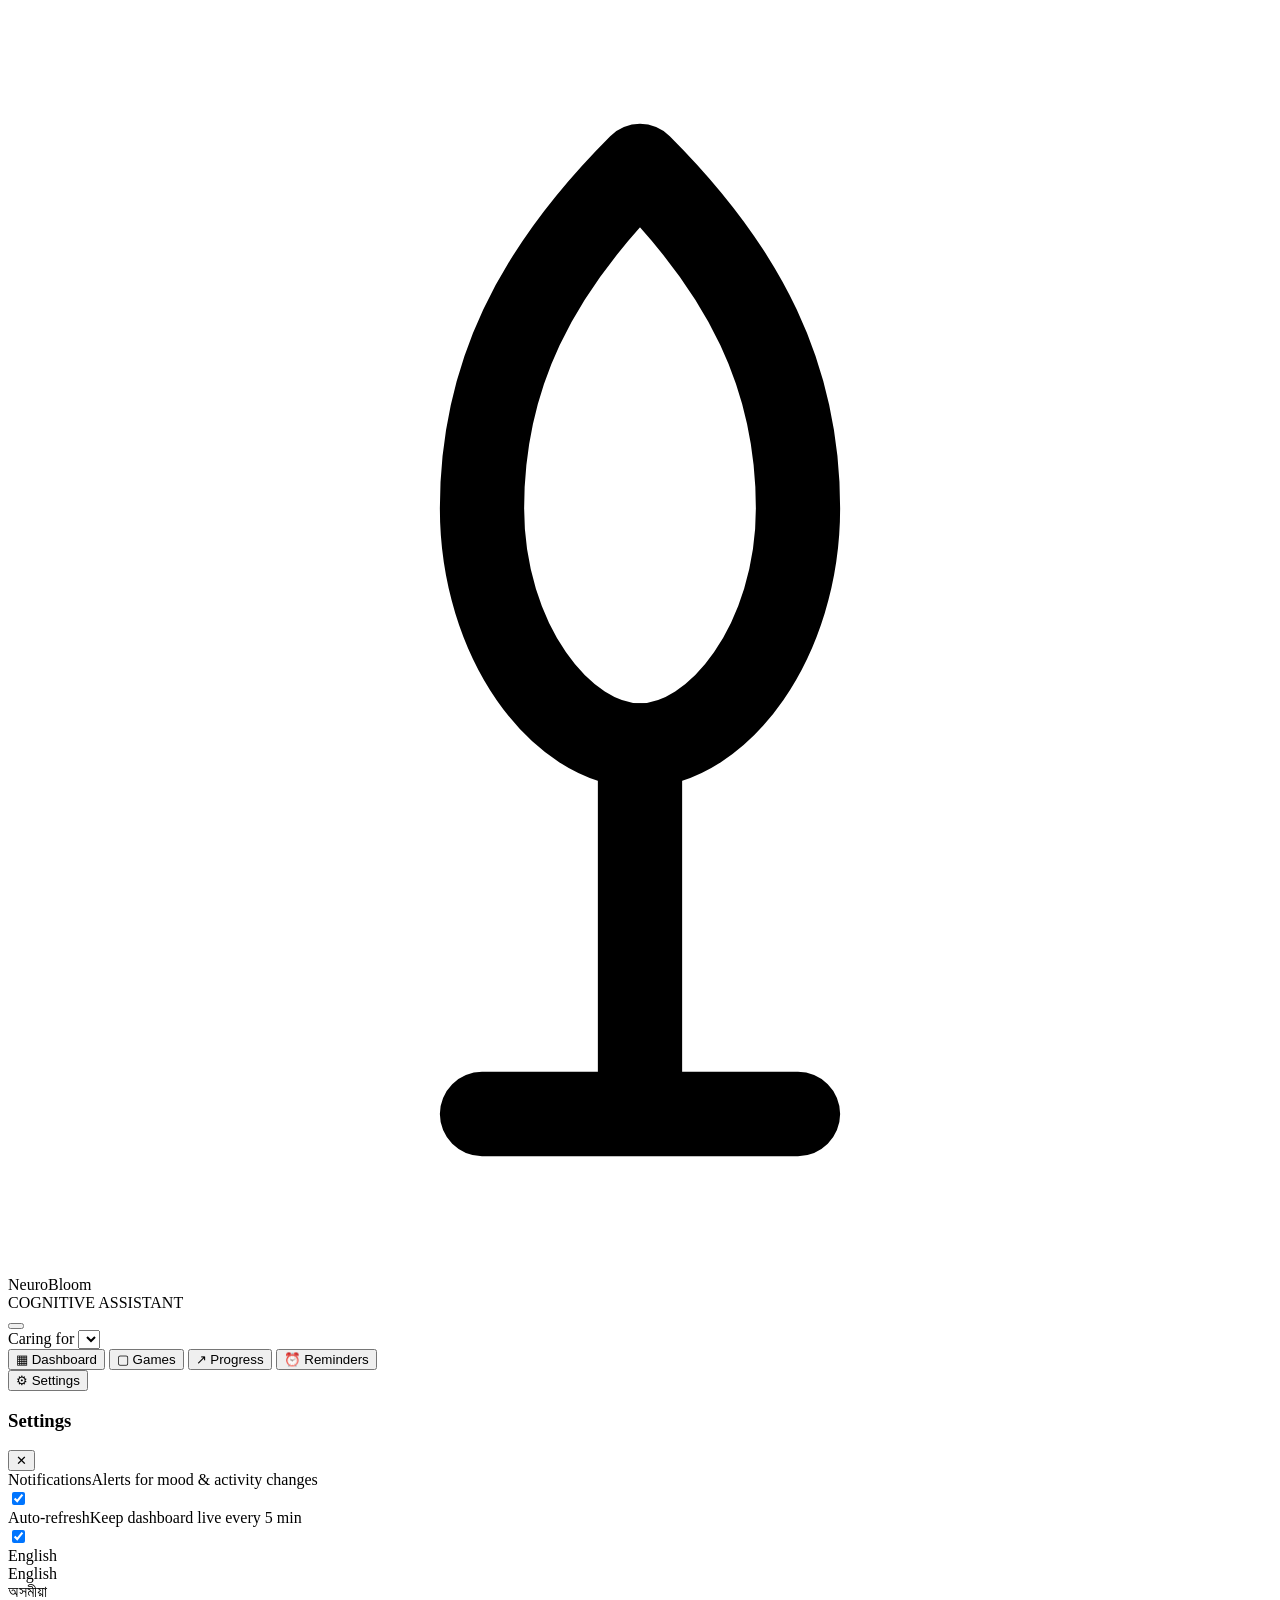
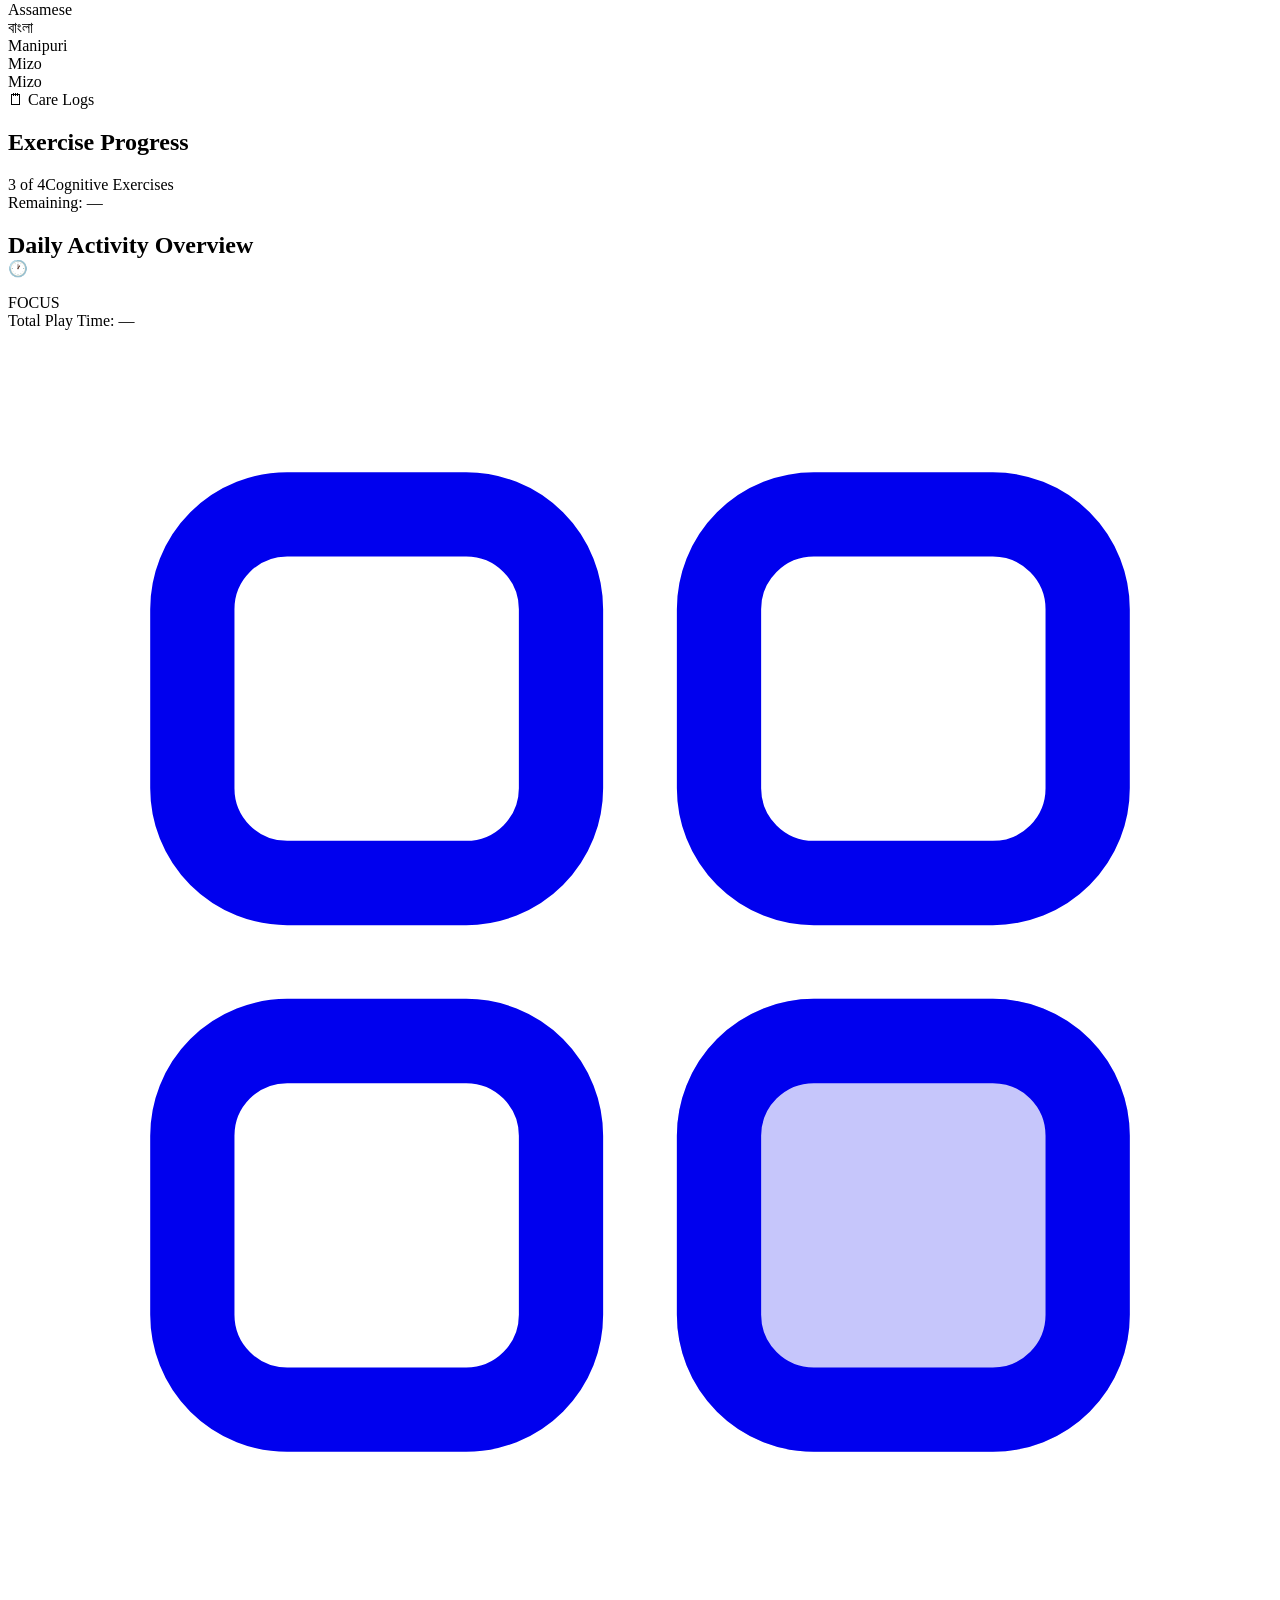
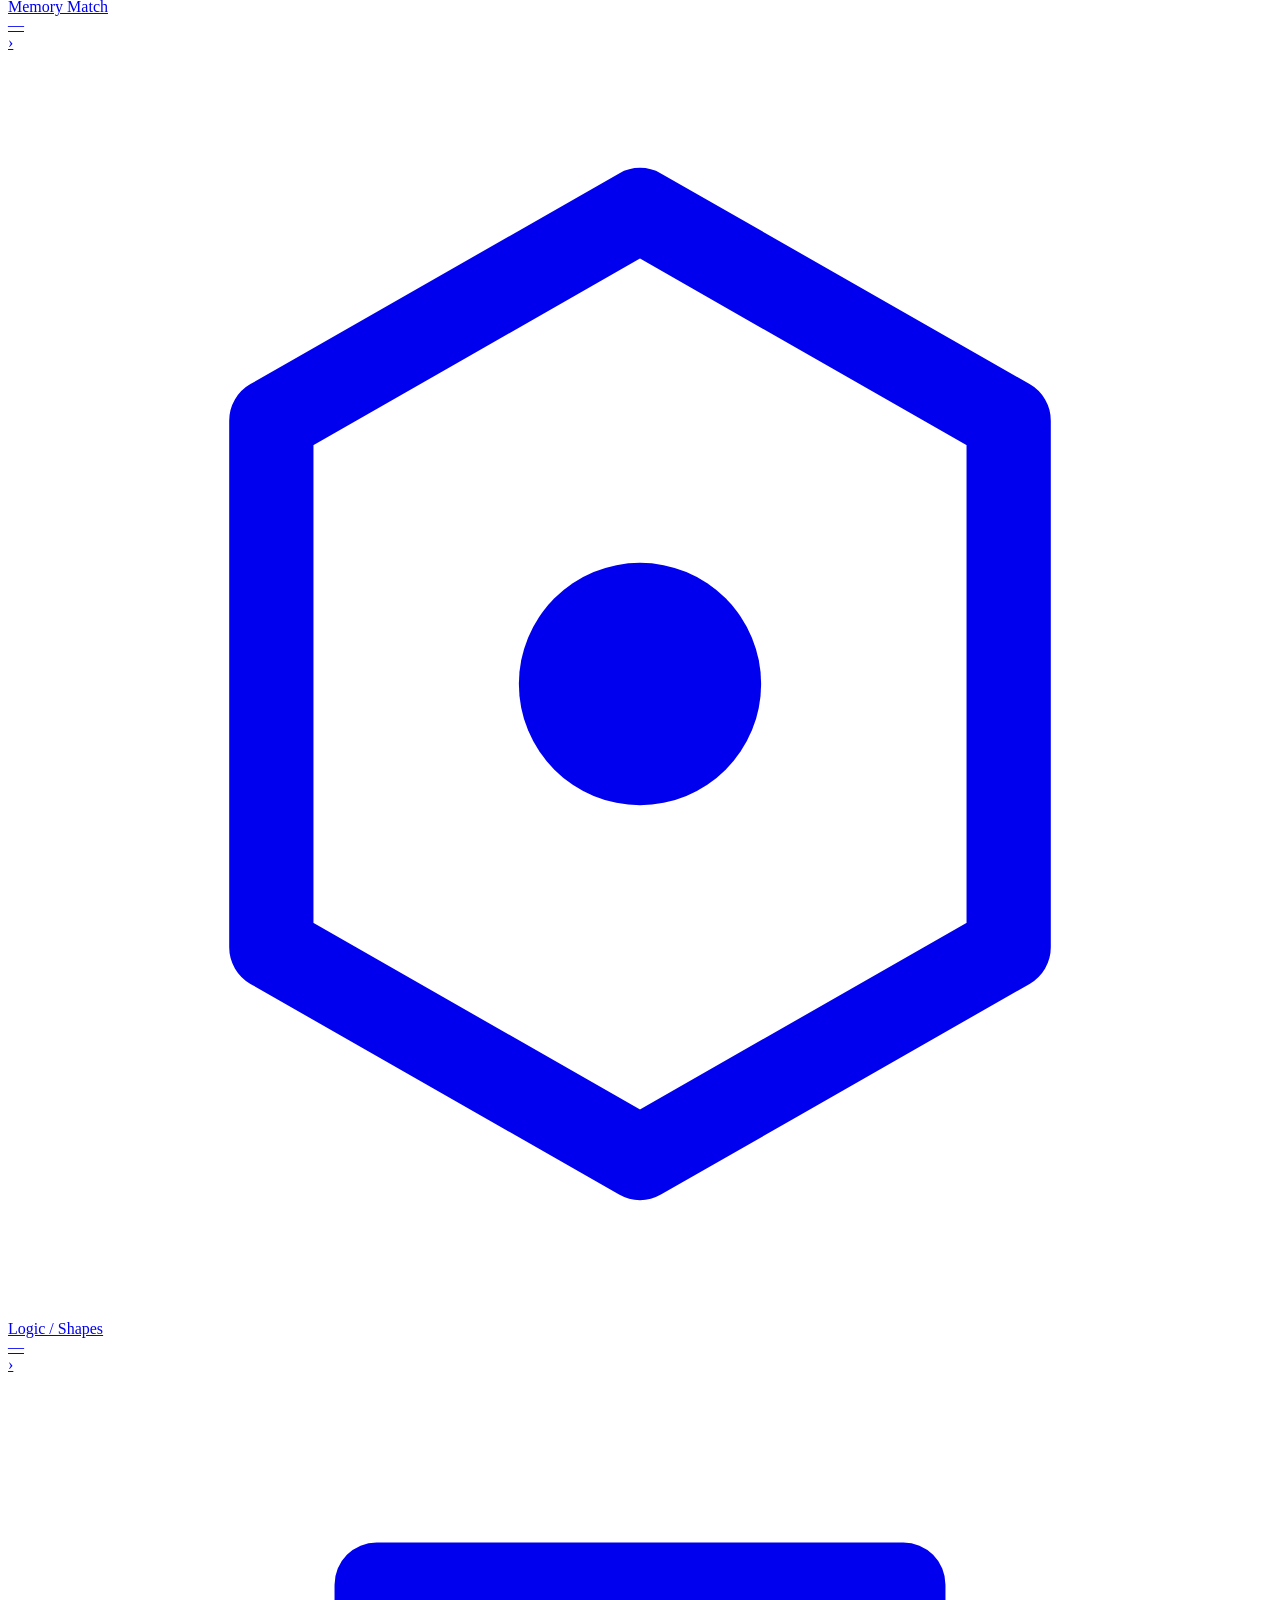
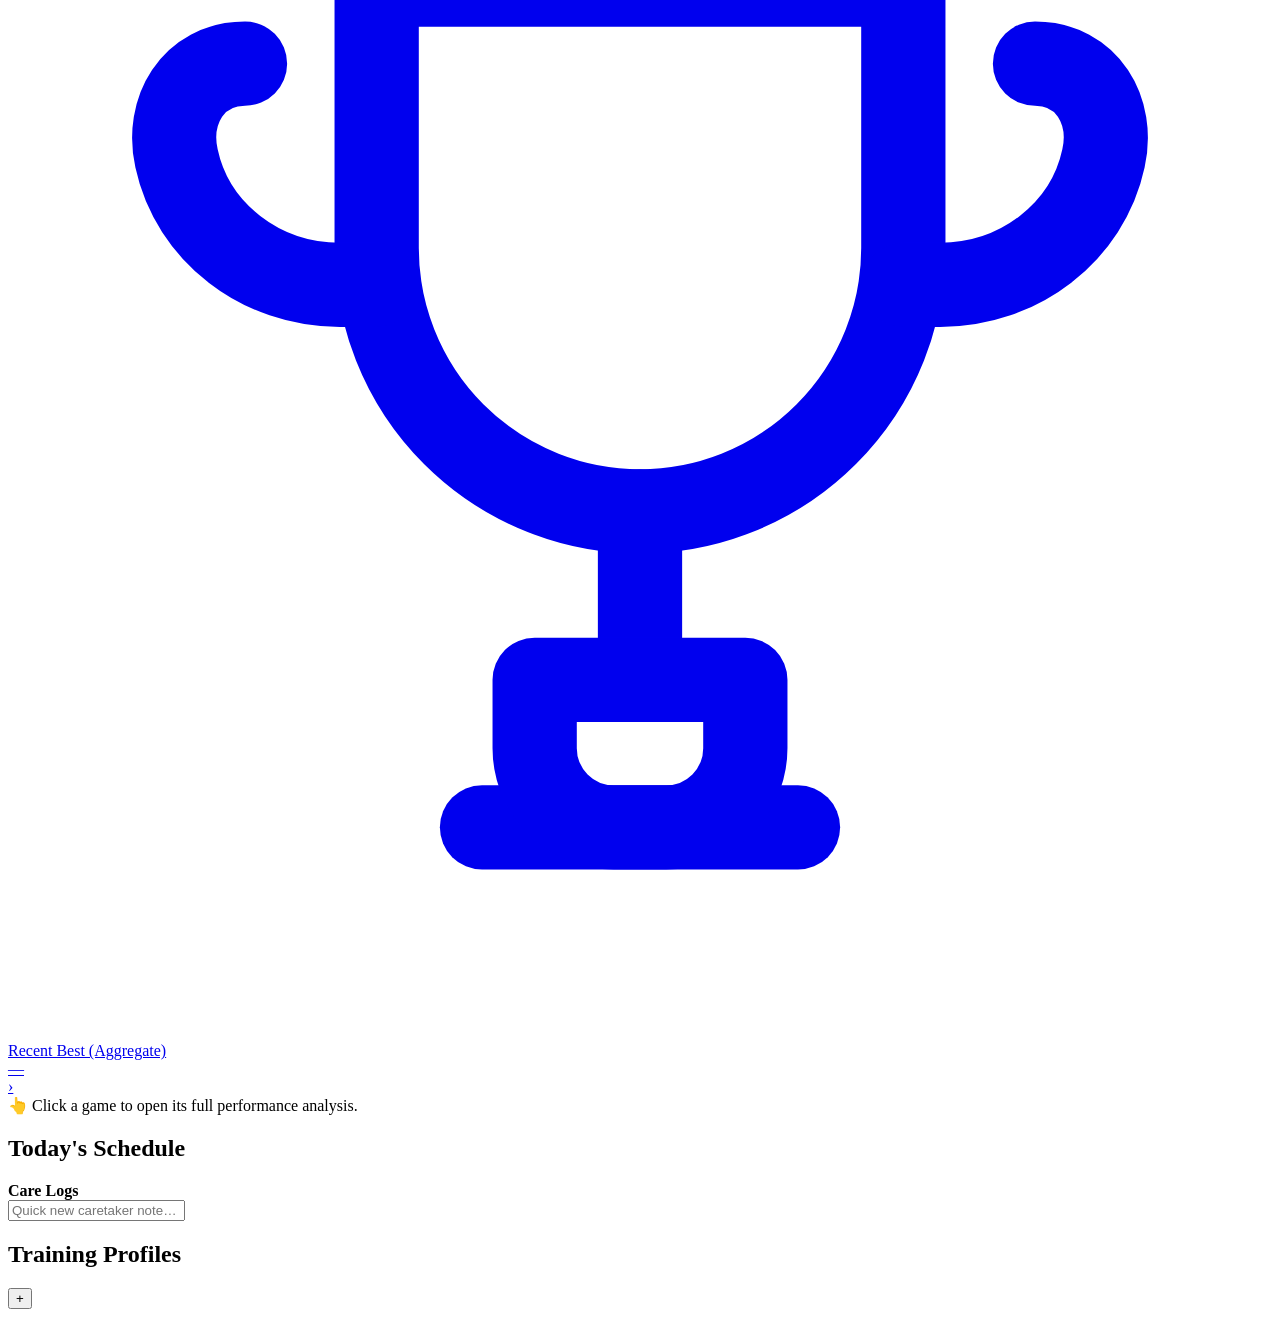
==== commit 8f4514f9: "backend connected of notes between the dashboard" ====
--- a/templates/caretaker-dashboard/index.html
+++ b/templates/caretaker-dashboard/index.html
@@ -62,9 +62,9 @@
                             </label>
                         </div>
                         <div class="settings-row">
-                            <div class="settings-label">Dark Mode<span>Switch to dark theme</span></div>
+                            <div class="settings-label">Auto-refresh<span>Keep dashboard live every 5 min</span></div>
                             <label class="switch">
-                                <input type="checkbox" id="darkModeToggle">
+                                <input type="checkbox" id="autoRefreshToggle" checked>
                                 <span class="slider"></span>
                             </label>
                         </div>
@@ -170,11 +170,7 @@
                 <div class="hint-note">👆 Click a game to open its full performance analysis.</div>
             </div>
             <div class="card">
-                <div class="schedule-head">
-                    <h2><span class="dot"></span>Today's Schedule</h2>
-                    <button class="schedule-add-btn" id="scheduleAddBtn" title="Add a new schedule item"
-                        aria-label="Add a new schedule item">+</button>
-                </div>
+                <h2><span class="dot"></span>Today's Schedule</h2>
                 <div class="schedule" id="scheduleList"></div>
                 <div class="care-log" id="careLog">
                     <b>Care Logs</b><br>
@@ -198,61 +194,6 @@
         </div>
 
     </div>
-
-    <!-- Schedule item editor (add / edit) -->
-    <div class="modal-overlay" id="scheduleModalOverlay">
-        <div class="modal-box" id="scheduleModalBox">
-            <div class="modal-head">
-                <h3 id="scheduleModalTitle">Add Schedule Item</h3>
-                <button class="close-analysis" id="scheduleModalClose">✕</button>
-            </div>
-            <div class="form-field">
-                <label for="scheduleTimeInput">Time</label>
-                <input type="time" id="scheduleTimeInput">
-            </div>
-            <div class="form-field">
-                <label for="scheduleDescInput">Description</label>
-                <input type="text" id="scheduleDescInput" placeholder="e.g. Take Medicine" autocomplete="off">
-            </div>
-            <div class="form-field">
-                <label>Icon</label>
-                <div class="icon-picker" id="scheduleIconPicker"></div>
-            </div>
-            <button class="live-location-btn" id="scheduleSaveBtn" style="margin-top:6px;">Save</button>
-        </div>
-    </div>
-
-    <!-- Add Training Profile -->
-    <div class="modal-overlay" id="trainingModalOverlay">
-        <div class="modal-box" id="trainingModalBox">
-            <div class="modal-head">
-                <h3>Add Training Profile</h3>
-                <button class="close-analysis" id="trainingModalClose">✕</button>
-            </div>
-            <div class="training-form-photo">
-                <div class="training-avatar-wrap training-form-avatar-wrap">
-                    <div class="training-avatar" id="trainingPhotoPreview">+</div>
-                </div>
-                <label class="training-upload-btn" for="trainingPhotoInput">Upload photo</label>
-                <input type="file" id="trainingPhotoInput" accept="image/*" hidden>
-            </div>
-            <div class="form-field">
-                <label for="trainingNameInput">Name</label>
-                <input type="text" id="trainingNameInput" placeholder="e.g. Priya" autocomplete="off">
-            </div>
-            <div class="form-field">
-                <label for="trainingRelationInput">Relation (optional)</label>
-                <input type="text" id="trainingRelationInput" placeholder="e.g. Daughter, Neighbour, Friend"
-                    autocomplete="off">
-            </div>
-            <div class="form-field" id="trainingNameErrorWrap" style="display:none;">
-                <span style="color:#B23A3A; font-size:12.5px; font-weight:700;">Please enter a name before
-                    saving.</span>
-            </div>
-            <button class="live-location-btn" id="trainingSaveBtn" style="margin-top:6px;">Save Profile</button>
-        </div>
-    </div>
-
     <script src="/caretaker/patients.js"></script>
     <script src="/caretaker/script.js"></script>
 </body>
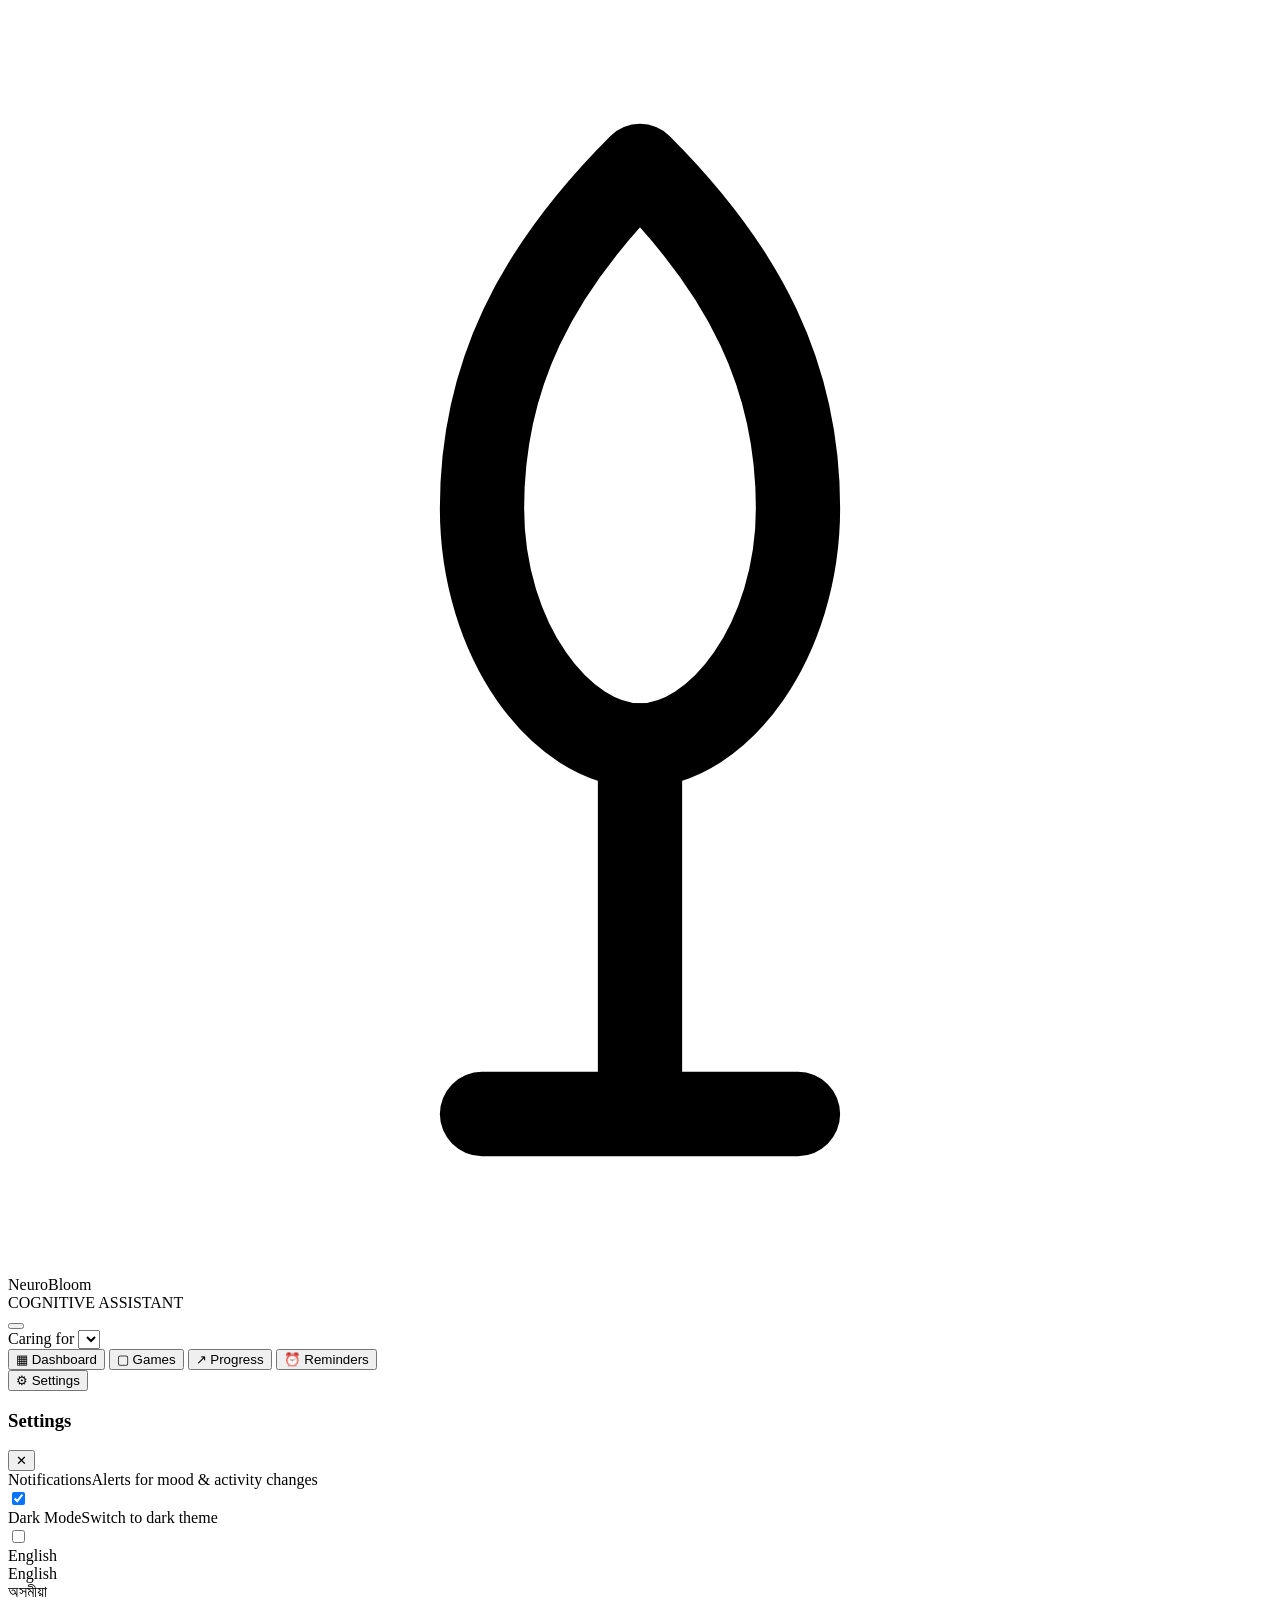
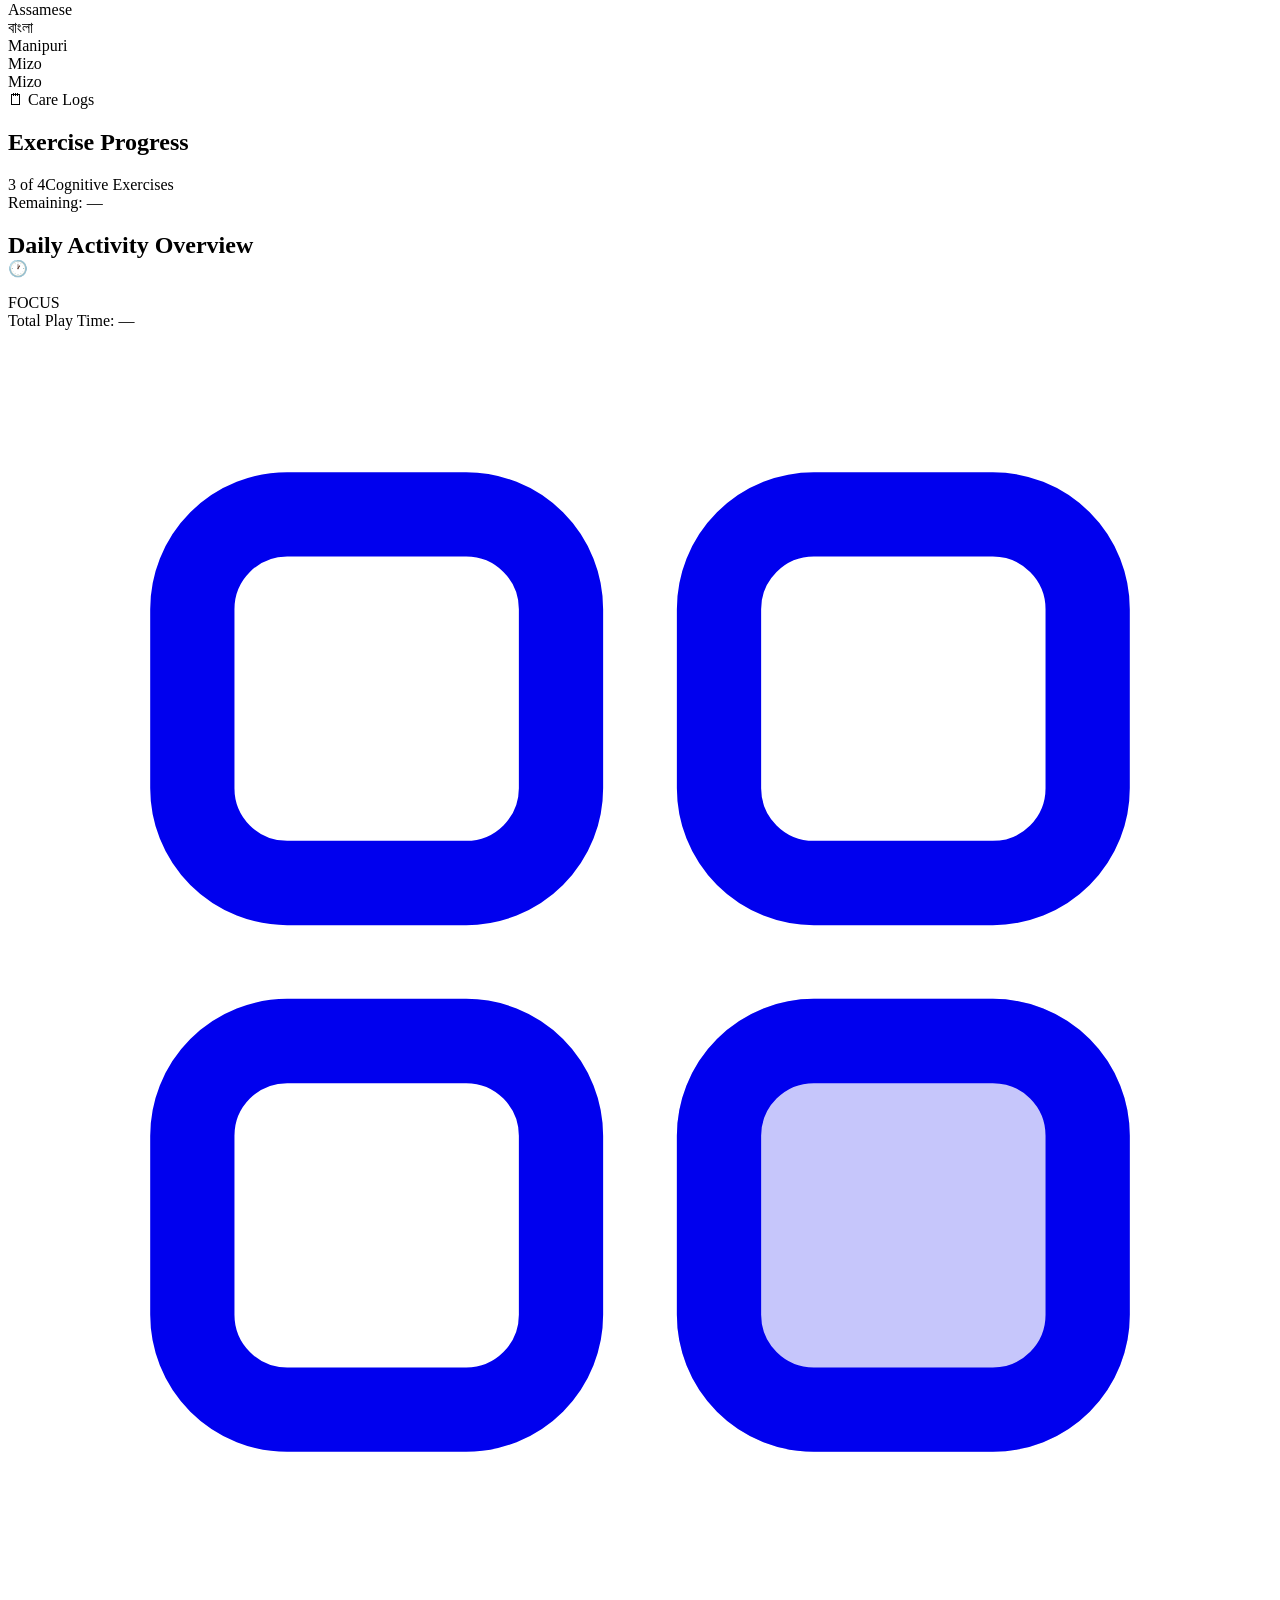
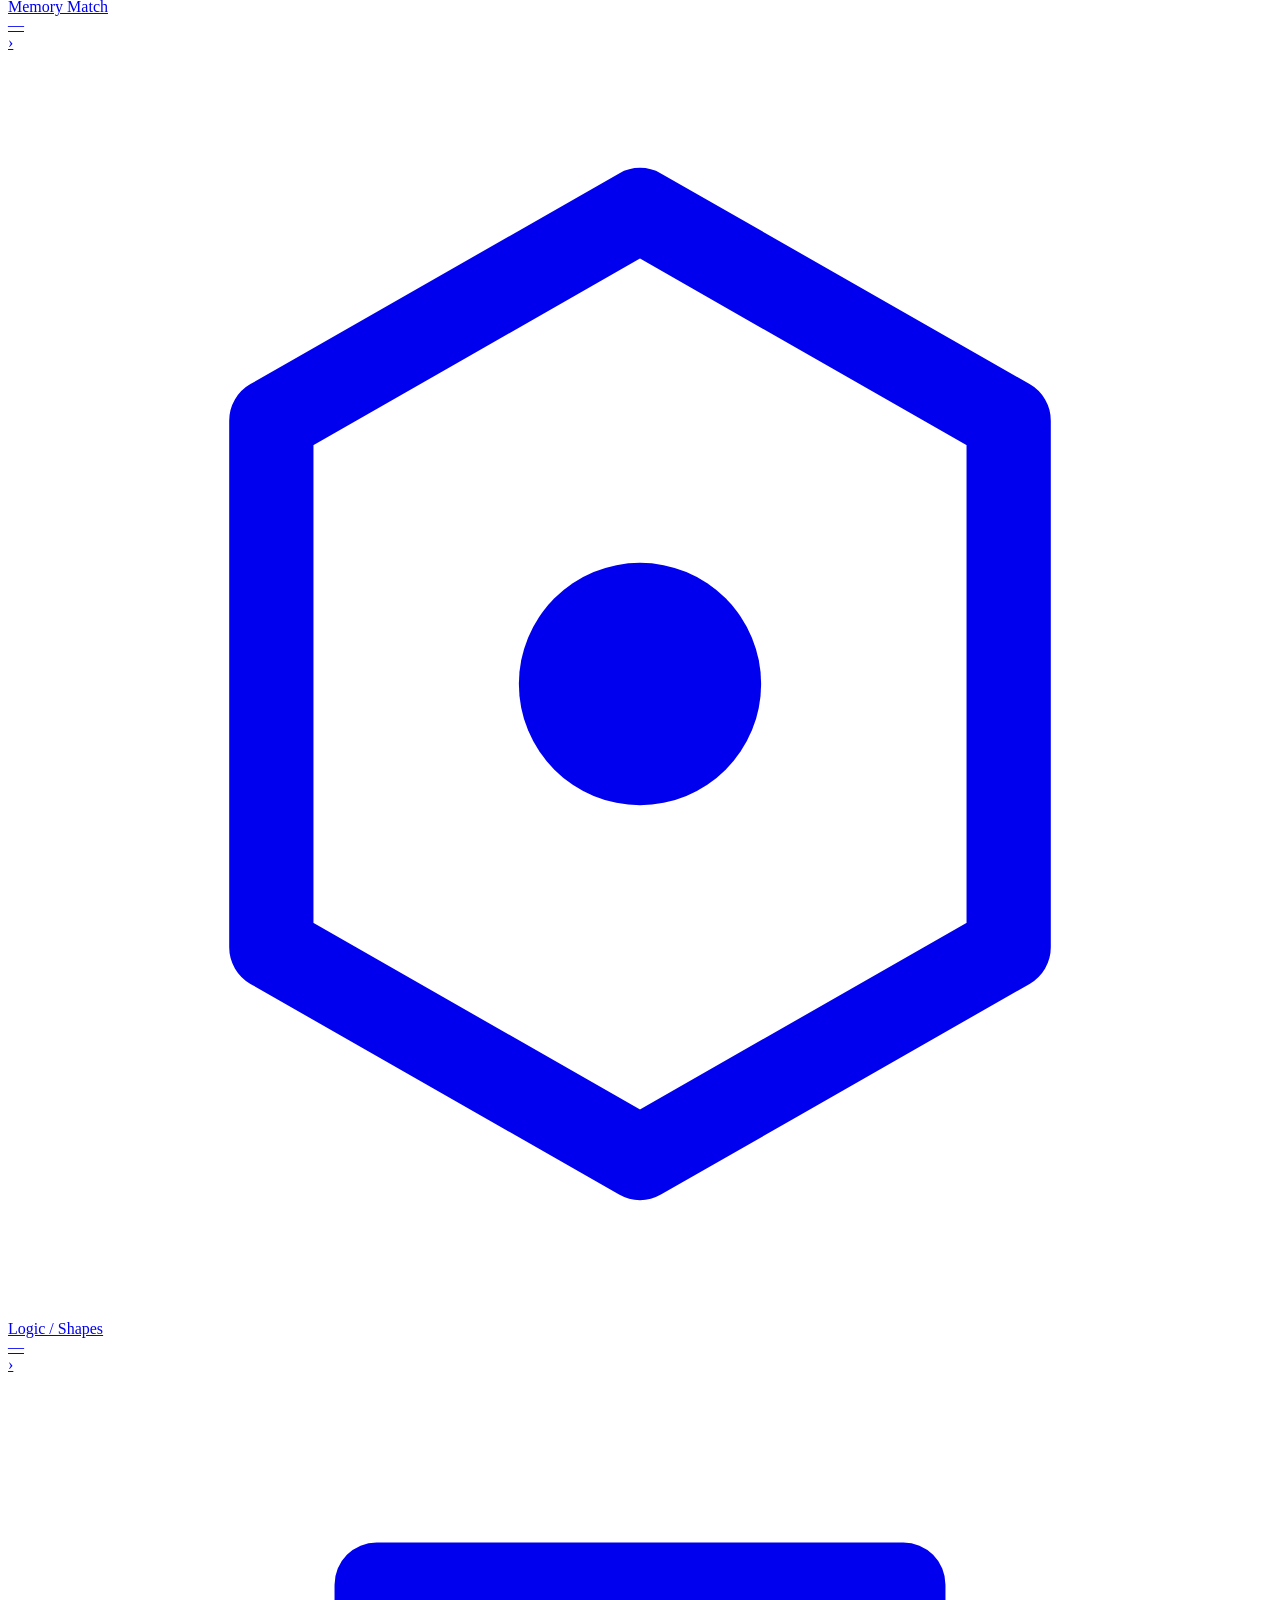
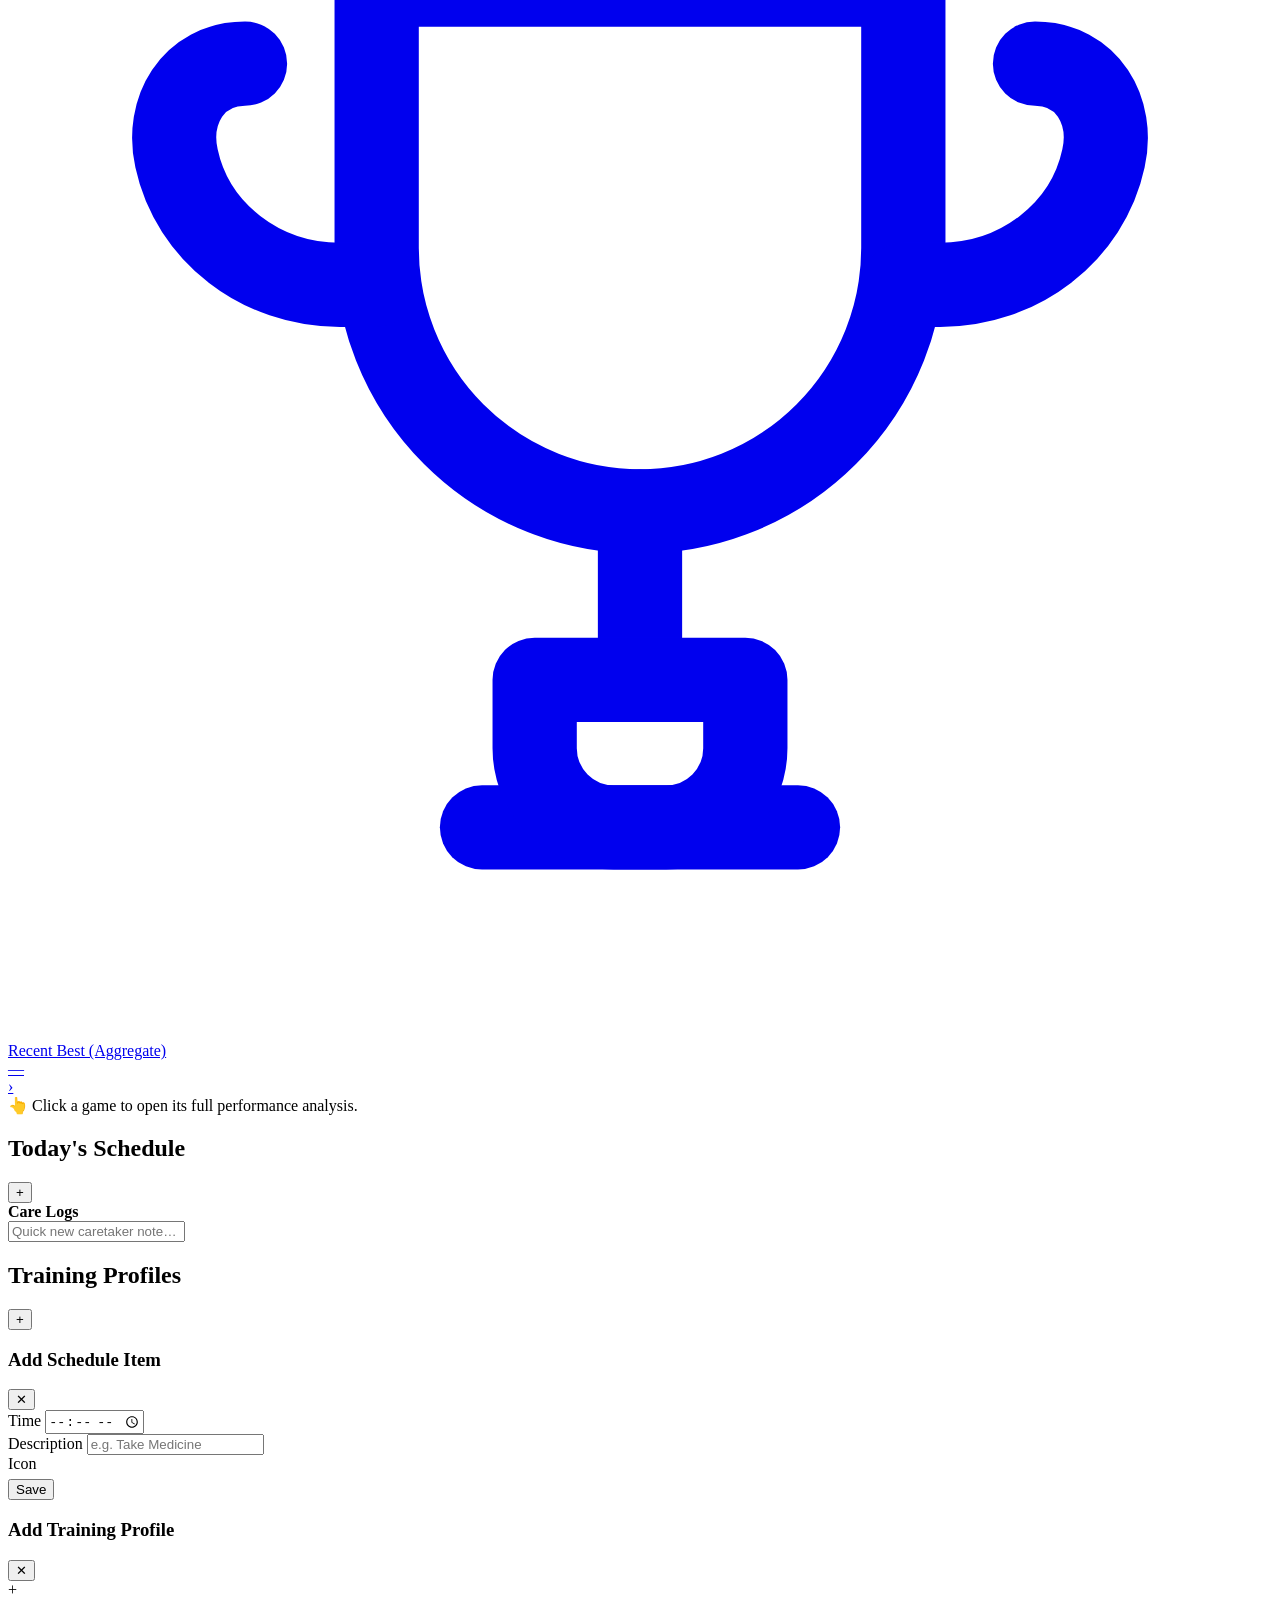
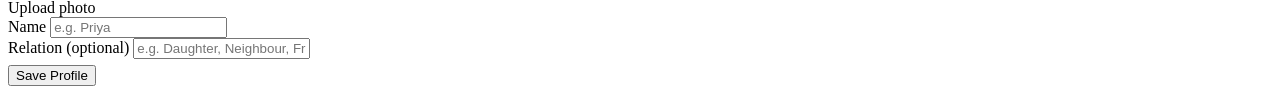
==== commit d9b4a4c8: "caretaker dashboard done" ====
--- a/templates/caretaker-dashboard/index.html
+++ b/templates/caretaker-dashboard/index.html
@@ -62,9 +62,9 @@
                             </label>
                         </div>
                         <div class="settings-row">
-                            <div class="settings-label">Auto-refresh<span>Keep dashboard live every 5 min</span></div>
+                            <div class="settings-label">Dark Mode<span>Switch to dark theme</span></div>
                             <label class="switch">
-                                <input type="checkbox" id="autoRefreshToggle" checked>
+                                <input type="checkbox" id="darkModeToggle">
                                 <span class="slider"></span>
                             </label>
                         </div>
@@ -170,7 +170,11 @@
                 <div class="hint-note">👆 Click a game to open its full performance analysis.</div>
             </div>
             <div class="card">
-                <h2><span class="dot"></span>Today's Schedule</h2>
+                <div class="schedule-head">
+                    <h2><span class="dot"></span>Today's Schedule</h2>
+                    <button class="schedule-add-btn" id="scheduleAddBtn" title="Add a new schedule item"
+                        aria-label="Add a new schedule item">+</button>
+                </div>
                 <div class="schedule" id="scheduleList"></div>
                 <div class="care-log" id="careLog">
                     <b>Care Logs</b><br>
@@ -194,6 +198,61 @@
         </div>
 
     </div>
+
+    <!-- Schedule item editor (add / edit) -->
+    <div class="modal-overlay" id="scheduleModalOverlay">
+        <div class="modal-box" id="scheduleModalBox">
+            <div class="modal-head">
+                <h3 id="scheduleModalTitle">Add Schedule Item</h3>
+                <button class="close-analysis" id="scheduleModalClose">✕</button>
+            </div>
+            <div class="form-field">
+                <label for="scheduleTimeInput">Time</label>
+                <input type="time" id="scheduleTimeInput">
+            </div>
+            <div class="form-field">
+                <label for="scheduleDescInput">Description</label>
+                <input type="text" id="scheduleDescInput" placeholder="e.g. Take Medicine" autocomplete="off">
+            </div>
+            <div class="form-field">
+                <label>Icon</label>
+                <div class="icon-picker" id="scheduleIconPicker"></div>
+            </div>
+            <button class="live-location-btn" id="scheduleSaveBtn" style="margin-top:6px;">Save</button>
+        </div>
+    </div>
+
+    <!-- Add Training Profile -->
+    <div class="modal-overlay" id="trainingModalOverlay">
+        <div class="modal-box" id="trainingModalBox">
+            <div class="modal-head">
+                <h3>Add Training Profile</h3>
+                <button class="close-analysis" id="trainingModalClose">✕</button>
+            </div>
+            <div class="training-form-photo">
+                <div class="training-avatar-wrap training-form-avatar-wrap">
+                    <div class="training-avatar" id="trainingPhotoPreview">+</div>
+                </div>
+                <label class="training-upload-btn" for="trainingPhotoInput">Upload photo</label>
+                <input type="file" id="trainingPhotoInput" accept="image/*" hidden>
+            </div>
+            <div class="form-field">
+                <label for="trainingNameInput">Name</label>
+                <input type="text" id="trainingNameInput" placeholder="e.g. Priya" autocomplete="off">
+            </div>
+            <div class="form-field">
+                <label for="trainingRelationInput">Relation (optional)</label>
+                <input type="text" id="trainingRelationInput" placeholder="e.g. Daughter, Neighbour, Friend"
+                    autocomplete="off">
+            </div>
+            <div class="form-field" id="trainingNameErrorWrap" style="display:none;">
+                <span style="color:#B23A3A; font-size:12.5px; font-weight:700;">Please enter a name before
+                    saving.</span>
+            </div>
+            <button class="live-location-btn" id="trainingSaveBtn" style="margin-top:6px;">Save Profile</button>
+        </div>
+    </div>
+
     <script src="/caretaker/patients.js"></script>
     <script src="/caretaker/script.js"></script>
 </body>
